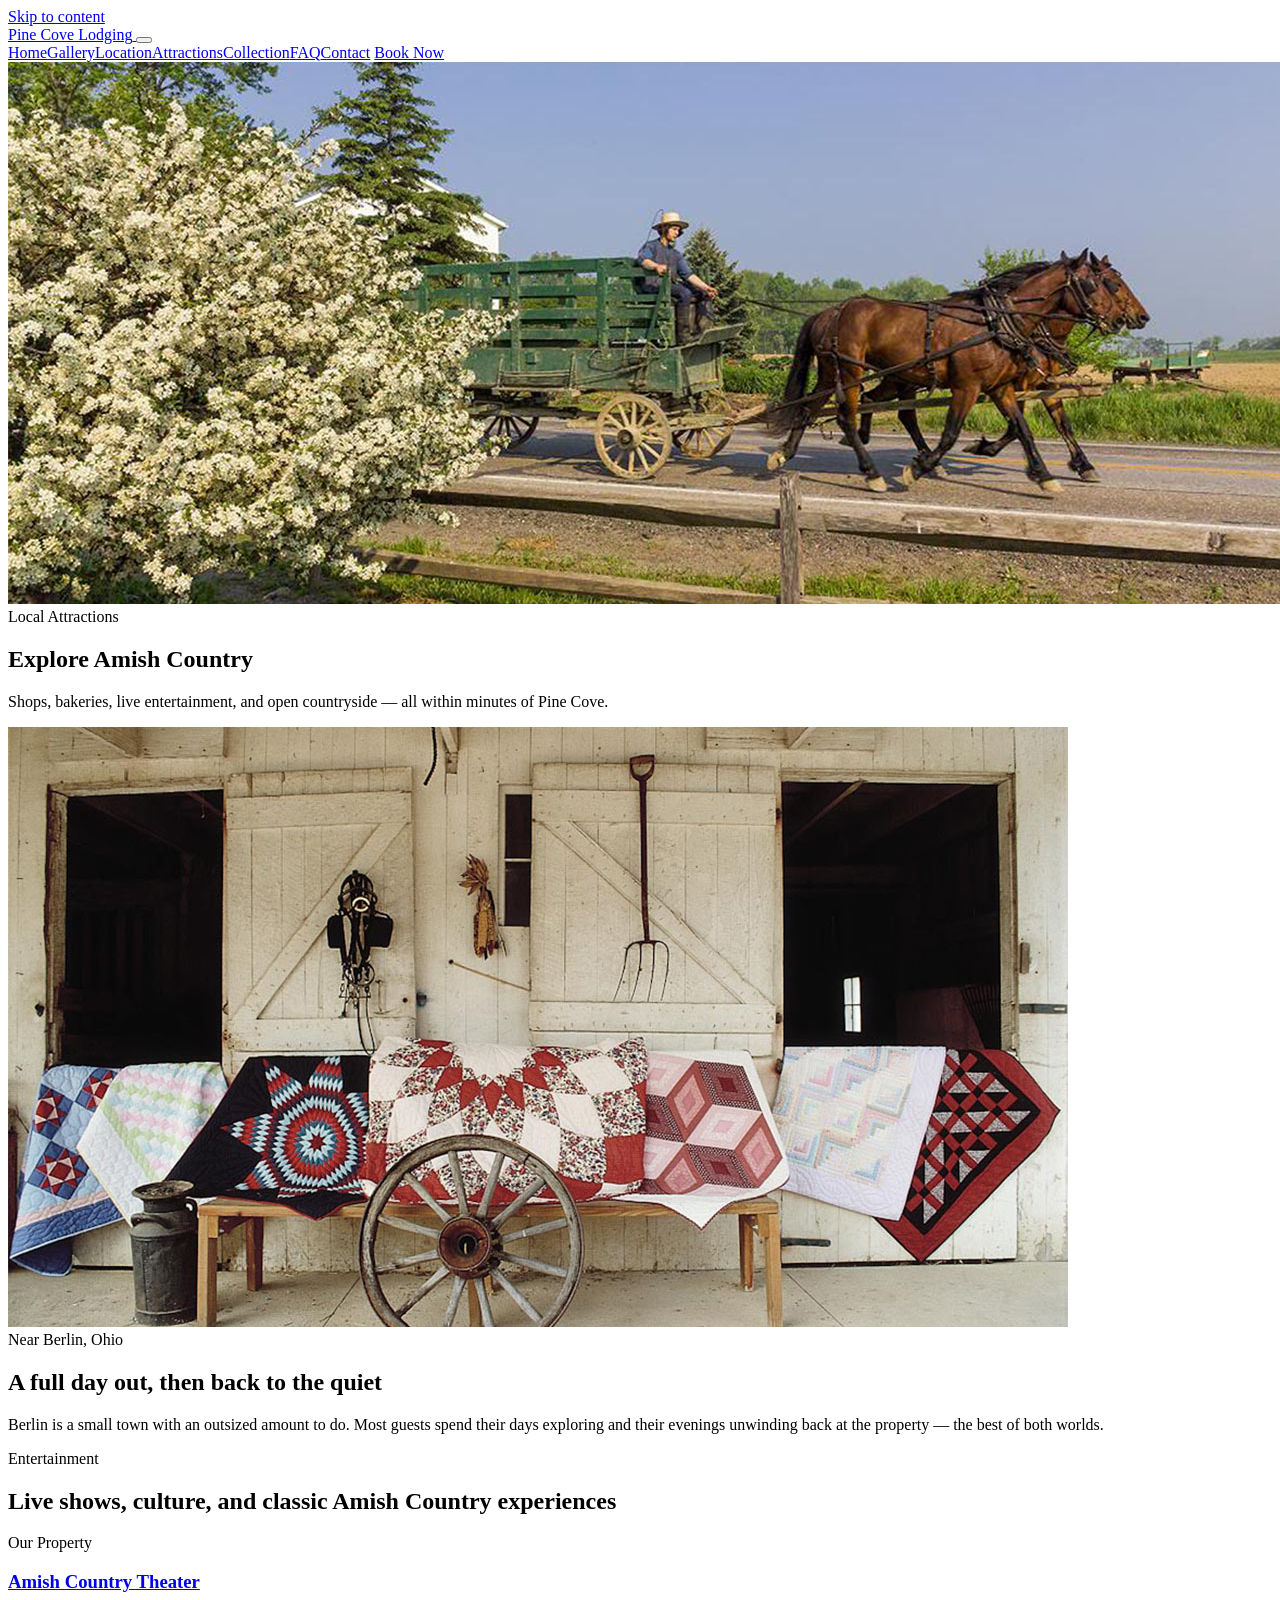
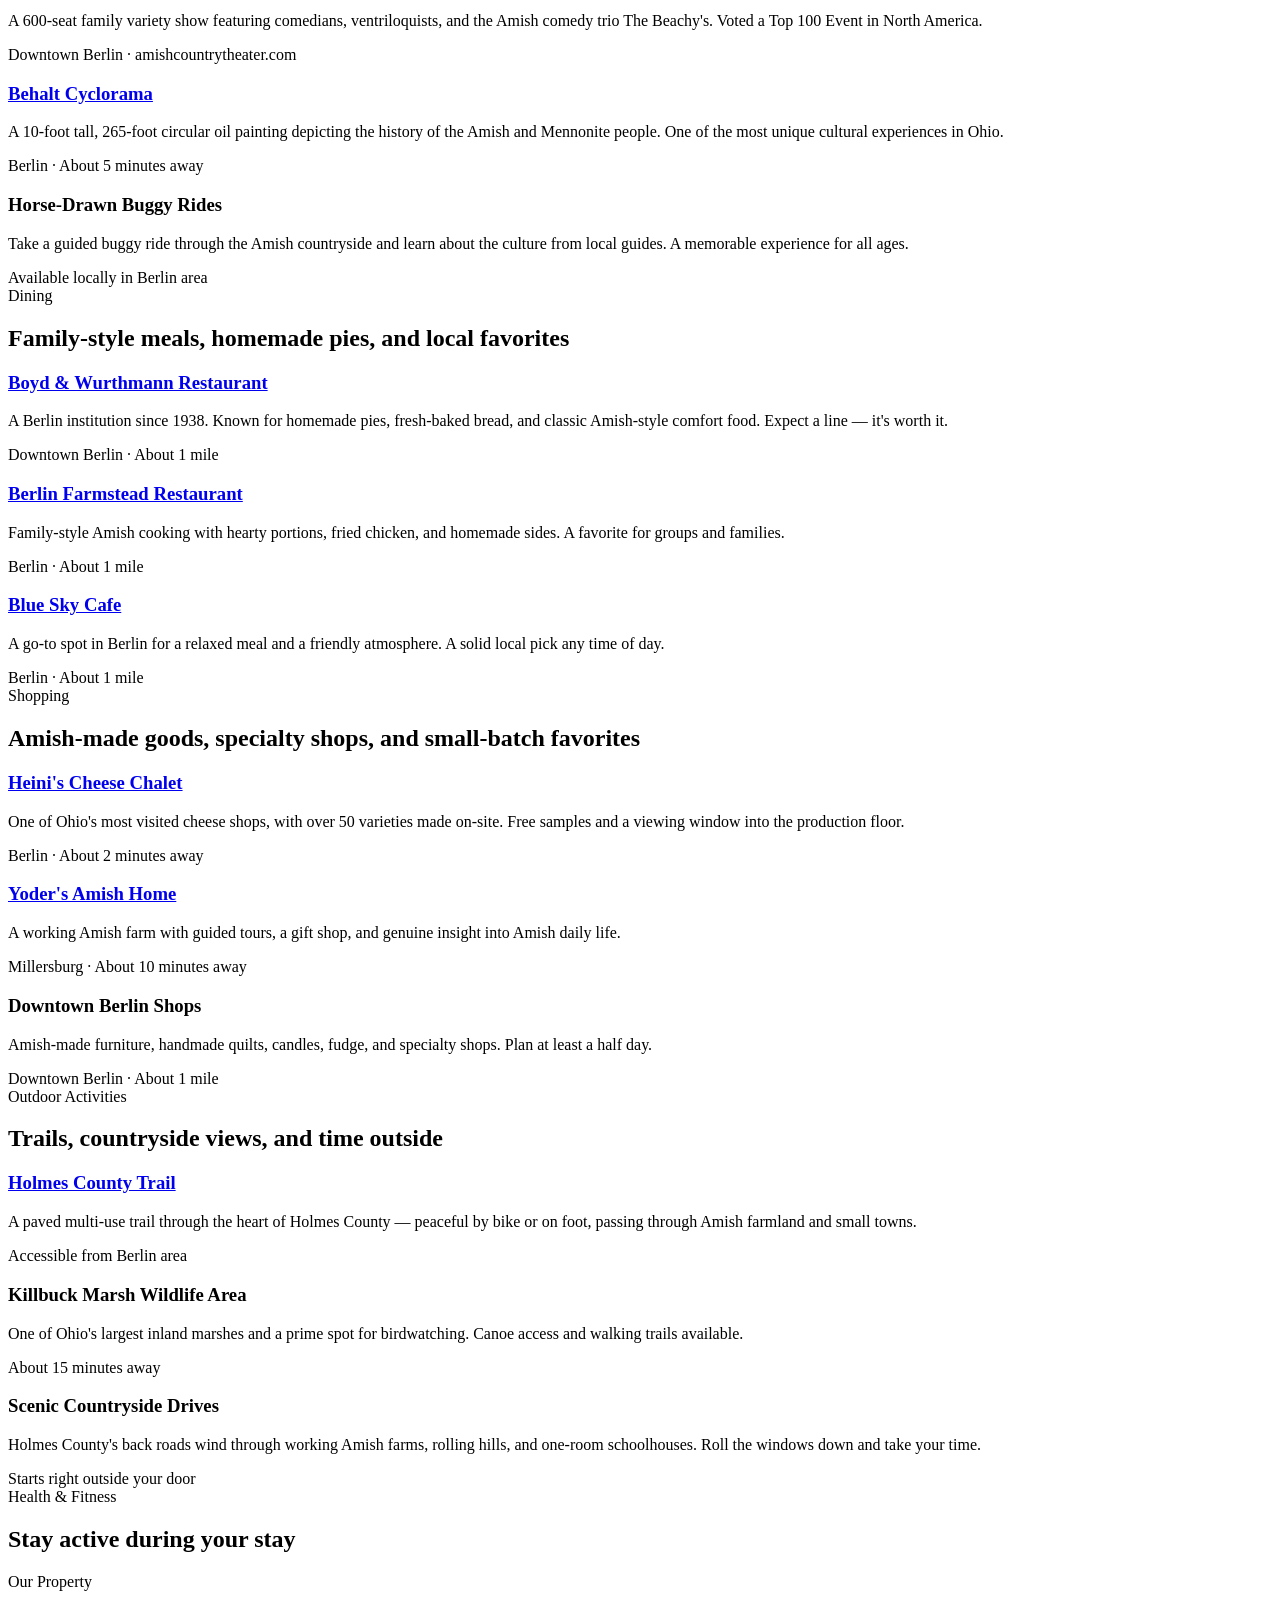
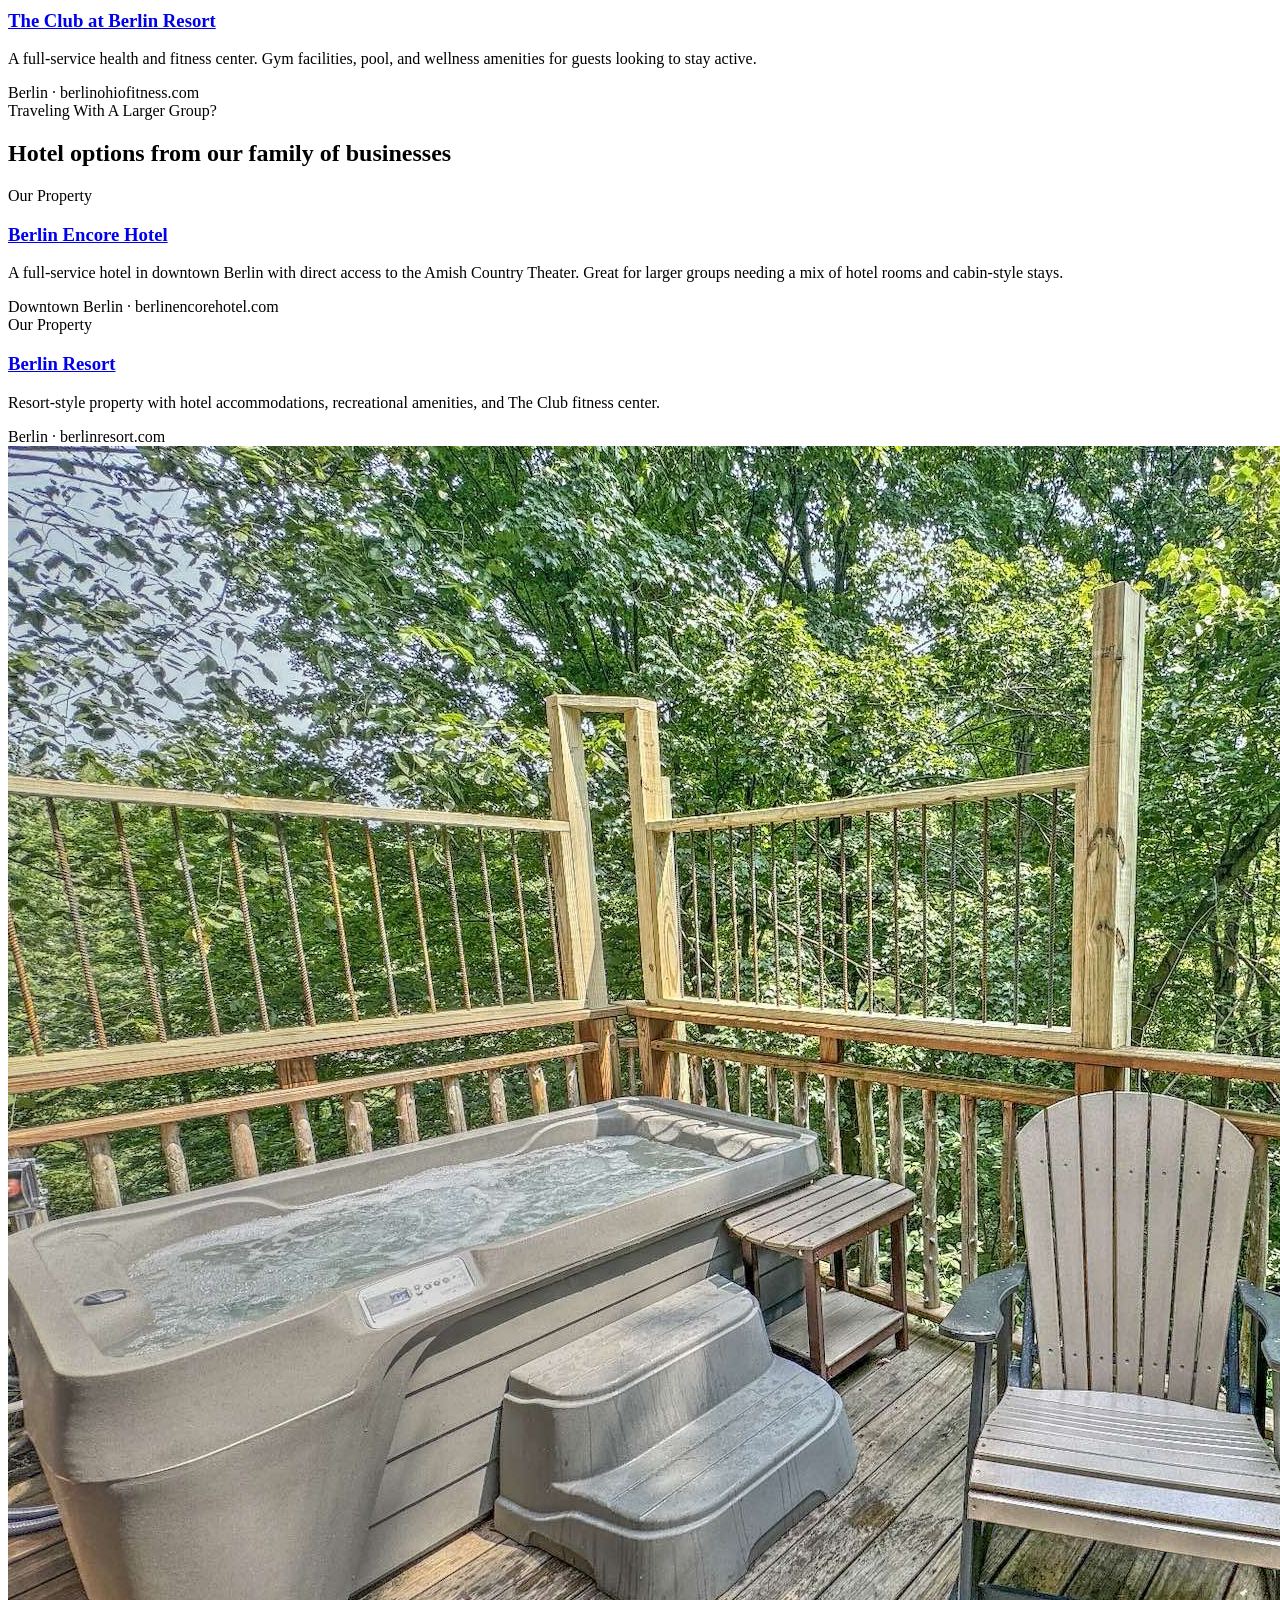
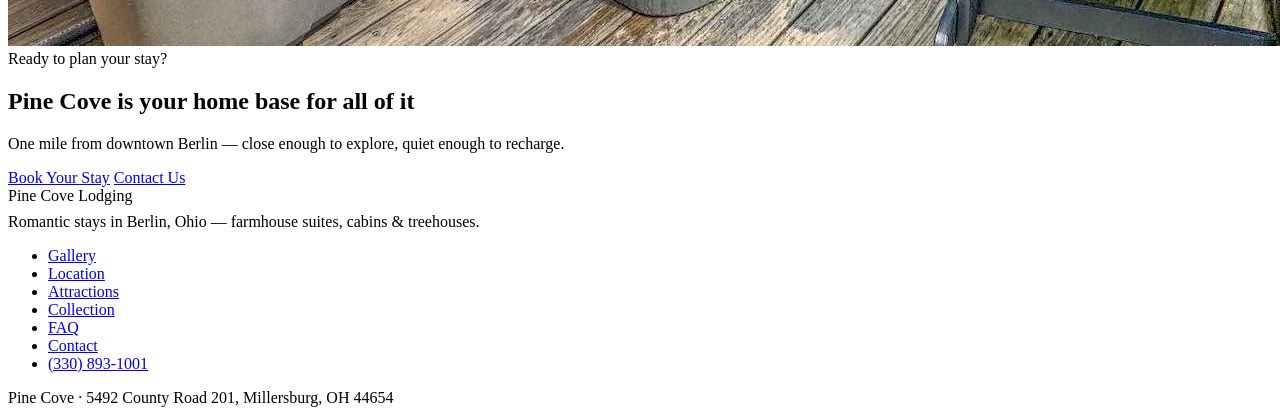
==== attractions.html @ 8083e6c1 "Self-host images, add JSON-LD schema, robots and sitemap Co-Authored-By: Claude Fable 5 <noreply@ant" ====
<!DOCTYPE html>
<html lang="en">
<head>
  <meta charset="UTF-8">
  <meta name="viewport" content="width=device-width, initial-scale=1.0">
  <title>Local Attractions Near Berlin, Ohio | Pine Cove</title>
  <meta name="description" content="Explore the best of Amish Country from Pine Cove. Shops, restaurants, entertainment, and outdoor activities all within minutes of your stay in Berlin, Ohio.">
  <link rel="icon" type="image/svg+xml" href="assets/favicon.svg">
  <link rel="canonical" href="https://www.pinecovelodging.com/attractions.html">
  <meta property="og:type" content="website">
  <meta property="og:url" content="https://www.pinecovelodging.com/attractions.html">
  <meta property="og:title" content="Local Attractions Near Berlin, Ohio | Pine Cove">
  <meta property="og:description" content="Explore the best of Amish Country from Pine Cove — dining, shopping, entertainment, and outdoor activities all within minutes.">
  <meta property="og:image" content="https://www.pinecovelodging.com/assets/images/Pine-Cove-Treehouse-Hot-Tub-1920x1200.jpeg">
  <meta name="twitter:card" content="summary_large_image">
  <meta name="twitter:title" content="Local Attractions Near Berlin, Ohio | Pine Cove">
  <meta name="twitter:description" content="Explore the best of Amish Country from Pine Cove — dining, shopping, entertainment, and outdoor activities all within minutes.">
  <meta name="twitter:image" content="https://www.pinecovelodging.com/assets/images/Pine-Cove-Treehouse-Hot-Tub-1920x1200.jpeg">
  <meta property="og:image:alt" content="Horse-drawn buggy on an Amish Country road near Pine Cove">
  <link rel="preconnect" href="https://book.amishcountrylodging.com">
  <link rel="stylesheet" href="assets/site.css">
  <script type="application/ld+json">
  {
    "@context": "https://schema.org",
    "@type": "WebPage",
    "name": "Local Attractions Near Berlin, Ohio",
    "url": "https://www.pinecovelodging.com/attractions.html",
    "breadcrumb": {
      "@type": "BreadcrumbList",
      "itemListElement": [
        { "@type": "ListItem", "position": 1, "name": "Home", "item": "https://www.pinecovelodging.com/" },
        { "@type": "ListItem", "position": 2, "name": "Local Attractions", "item": "https://www.pinecovelodging.com/attractions.html" }
      ]
    }
  }
  </script>
</head>
<body class="page-shell" data-page="attractions.html">
  <div data-header></div>

  <main id="main">
    <section class="page-hero">
      <div class="page-hero-bg">
        <img src="assets/images/horse-and-green-buggy.jpg" alt="Horse-drawn buggy on an Amish Country road" fetchpriority="high">
      </div>
      <div class="page-hero-content">
        <span class="eyebrow">Local Attractions</span>
        <h1>Explore Amish Country</h1>
        <p class="lead">Shops, bakeries, live entertainment, and open countryside — all within minutes of Pine Cove.</p>
      </div>
    </section>

    <!-- INTRO SPLIT -->
    <section class="split-section reverse">
      <div class="split-img">
        <img src="assets/images/amish-quilts-at-barn.jpg" alt="Amish quilts displayed at a barn">
      </div>
      <div class="split-text">
        <span class="eyebrow">Near Berlin, Ohio</span>
        <h2>A full day out, then back to the quiet</h2>
        <p>Berlin is a small town with an outsized amount to do. Most guests spend their days exploring and their evenings unwinding back at the property — the best of both worlds.</p>
      </div>
    </section>

    <section class="section">
      <div class="section-inner">

        <div class="attraction-category reveal">
          <div class="attraction-category__header">
            <span class="attraction-category__eyebrow">Entertainment</span>
            <h2 class="attraction-category__title">Live shows, culture, and classic Amish Country experiences</h2>
          </div>
          <div class="attraction-grid">
            <article class="attraction-card is-ours">
              <div class="attraction-card__badge">Our Property</div>
              <h3><a href="https://amishcountrytheater.com" target="_blank" rel="noopener">Amish Country Theater</a></h3>
              <p>A 600-seat family variety show featuring comedians, ventriloquists, and the Amish comedy trio The Beachy's. Voted a Top 100 Event in North America.</p>
              <div class="attraction-card__distance">Downtown Berlin &middot; amishcountrytheater.com</div>
            </article>
            <article class="attraction-card">
              <h3><a href="https://behalt.com" target="_blank" rel="noopener">Behalt Cyclorama</a></h3>
              <p>A 10-foot tall, 265-foot circular oil painting depicting the history of the Amish and Mennonite people. One of the most unique cultural experiences in Ohio.</p>
              <div class="attraction-card__distance">Berlin &middot; About 5 minutes away</div>
            </article>
            <article class="attraction-card">
              <h3>Horse-Drawn Buggy Rides</h3>
              <p>Take a guided buggy ride through the Amish countryside and learn about the culture from local guides. A memorable experience for all ages.</p>
              <div class="attraction-card__distance">Available locally in Berlin area</div>
            </article>
          </div>
        </div>

        <div class="attraction-category reveal">
          <div class="attraction-category__header">
            <span class="attraction-category__eyebrow">Dining</span>
            <h2 class="attraction-category__title">Family-style meals, homemade pies, and local favorites</h2>
          </div>
          <div class="attraction-grid">
            <article class="attraction-card">
              <h3><a href="https://boydandwurthmann.com" target="_blank" rel="noopener">Boyd &amp; Wurthmann Restaurant</a></h3>
              <p>A Berlin institution since 1938. Known for homemade pies, fresh-baked bread, and classic Amish-style comfort food. Expect a line — it's worth it.</p>
              <div class="attraction-card__distance">Downtown Berlin &middot; About 1 mile</div>
            </article>
            <article class="attraction-card">
              <h3><a href="https://dhgroup.com/restaurants/berlin-farmstead-berlin-oh/" target="_blank" rel="noopener">Berlin Farmstead Restaurant</a></h3>
              <p>Family-style Amish cooking with hearty portions, fried chicken, and homemade sides. A favorite for groups and families.</p>
              <div class="attraction-card__distance">Berlin &middot; About 1 mile</div>
            </article>
            <article class="attraction-card">
              <h3><a href="https://order.toasttab.com/online/blue-sky-cafe" target="_blank" rel="noopener">Blue Sky Cafe</a></h3>
              <p>A go-to spot in Berlin for a relaxed meal and a friendly atmosphere. A solid local pick any time of day.</p>
              <div class="attraction-card__distance">Berlin &middot; About 1 mile</div>
            </article>
          </div>
        </div>

        <div class="attraction-category reveal">
          <div class="attraction-category__header">
            <span class="attraction-category__eyebrow">Shopping</span>
            <h2 class="attraction-category__title">Amish-made goods, specialty shops, and small-batch favorites</h2>
          </div>
          <div class="attraction-grid">
            <article class="attraction-card">
              <h3><a href="https://www.heinis.com" target="_blank" rel="noopener">Heini's Cheese Chalet</a></h3>
              <p>One of Ohio's most visited cheese shops, with over 50 varieties made on-site. Free samples and a viewing window into the production floor.</p>
              <div class="attraction-card__distance">Berlin &middot; About 2 minutes away</div>
            </article>
            <article class="attraction-card">
              <h3><a href="https://yodersamishhome.com" target="_blank" rel="noopener">Yoder's Amish Home</a></h3>
              <p>A working Amish farm with guided tours, a gift shop, and genuine insight into Amish daily life.</p>
              <div class="attraction-card__distance">Millersburg &middot; About 10 minutes away</div>
            </article>
            <article class="attraction-card">
              <h3>Downtown Berlin Shops</h3>
              <p>Amish-made furniture, handmade quilts, candles, fudge, and specialty shops. Plan at least a half day.</p>
              <div class="attraction-card__distance">Downtown Berlin &middot; About 1 mile</div>
            </article>
          </div>
        </div>

        <div class="attraction-category reveal">
          <div class="attraction-category__header">
            <span class="attraction-category__eyebrow">Outdoor Activities</span>
            <h2 class="attraction-category__title">Trails, countryside views, and time outside</h2>
          </div>
          <div class="attraction-grid">
            <article class="attraction-card">
              <h3><a href="https://www.visitamishcountry.com/adventures/recreation-nature/holmes-county-rails-trails-coalition" target="_blank" rel="noopener">Holmes County Trail</a></h3>
              <p>A paved multi-use trail through the heart of Holmes County — peaceful by bike or on foot, passing through Amish farmland and small towns.</p>
              <div class="attraction-card__distance">Accessible from Berlin area</div>
            </article>
            <article class="attraction-card">
              <h3>Killbuck Marsh Wildlife Area</h3>
              <p>One of Ohio's largest inland marshes and a prime spot for birdwatching. Canoe access and walking trails available.</p>
              <div class="attraction-card__distance">About 15 minutes away</div>
            </article>
            <article class="attraction-card">
              <h3>Scenic Countryside Drives</h3>
              <p>Holmes County's back roads wind through working Amish farms, rolling hills, and one-room schoolhouses. Roll the windows down and take your time.</p>
              <div class="attraction-card__distance">Starts right outside your door</div>
            </article>
          </div>
        </div>

        <div class="attraction-category reveal">
          <div class="attraction-category__header">
            <span class="attraction-category__eyebrow">Health &amp; Fitness</span>
            <h2 class="attraction-category__title">Stay active during your stay</h2>
          </div>
          <div class="attraction-grid">
            <article class="attraction-card is-ours">
              <div class="attraction-card__badge">Our Property</div>
              <h3><a href="https://www.berlinohiofitness.com" target="_blank" rel="noopener">The Club at Berlin Resort</a></h3>
              <p>A full-service health and fitness center. Gym facilities, pool, and wellness amenities for guests looking to stay active.</p>
              <div class="attraction-card__distance">Berlin &middot; berlinohiofitness.com</div>
            </article>
          </div>
        </div>

        <div class="attraction-category reveal">
          <div class="attraction-category__header">
            <span class="attraction-category__eyebrow">Traveling With A Larger Group?</span>
            <h2 class="attraction-category__title">Hotel options from our family of businesses</h2>
          </div>
          <div class="attraction-grid">
            <article class="attraction-card is-ours">
              <div class="attraction-card__badge">Our Property</div>
              <h3><a href="https://berlinencorehotel.com" target="_blank" rel="noopener">Berlin Encore Hotel</a></h3>
              <p>A full-service hotel in downtown Berlin with direct access to the Amish Country Theater. Great for larger groups needing a mix of hotel rooms and cabin-style stays.</p>
              <div class="attraction-card__distance">Downtown Berlin &middot; berlinencorehotel.com</div>
            </article>
            <article class="attraction-card is-ours">
              <div class="attraction-card__badge">Our Property</div>
              <h3><a href="https://berlinresort.com" target="_blank" rel="noopener">Berlin Resort</a></h3>
              <p>Resort-style property with hotel accommodations, recreational amenities, and The Club fitness center.</p>
              <div class="attraction-card__distance">Berlin &middot; berlinresort.com</div>
            </article>
          </div>
        </div>

      </div>
    </section>

    <section class="cta-band">
      <div class="cta-band-bg">
        <img src="assets/images/Pine-Cove-Treehouse-Hot-Tub-1920x1200.jpeg" alt="Pine Cove treehouse hot tub deck at dusk">
      </div>
      <div class="cta-band-content">
        <span class="eyebrow">Ready to plan your stay?</span>
        <h2>Pine Cove is your home base for all of it</h2>
        <p>One mile from downtown Berlin — close enough to explore, quiet enough to recharge.</p>
        <div class="cta-buttons">
          <a class="button" href="https://book.amishcountrylodging.com/all-listings?category=20977" target="_blank" rel="noreferrer">Book Your Stay</a>
          <a class="button-secondary" href="contact.html">Contact Us</a>
        </div>
      </div>
    </section>
  </main>

  <div data-footer></div>

  <script src="assets/data.js"></script>
  <script src="assets/site.js"></script>
</body>
</html>
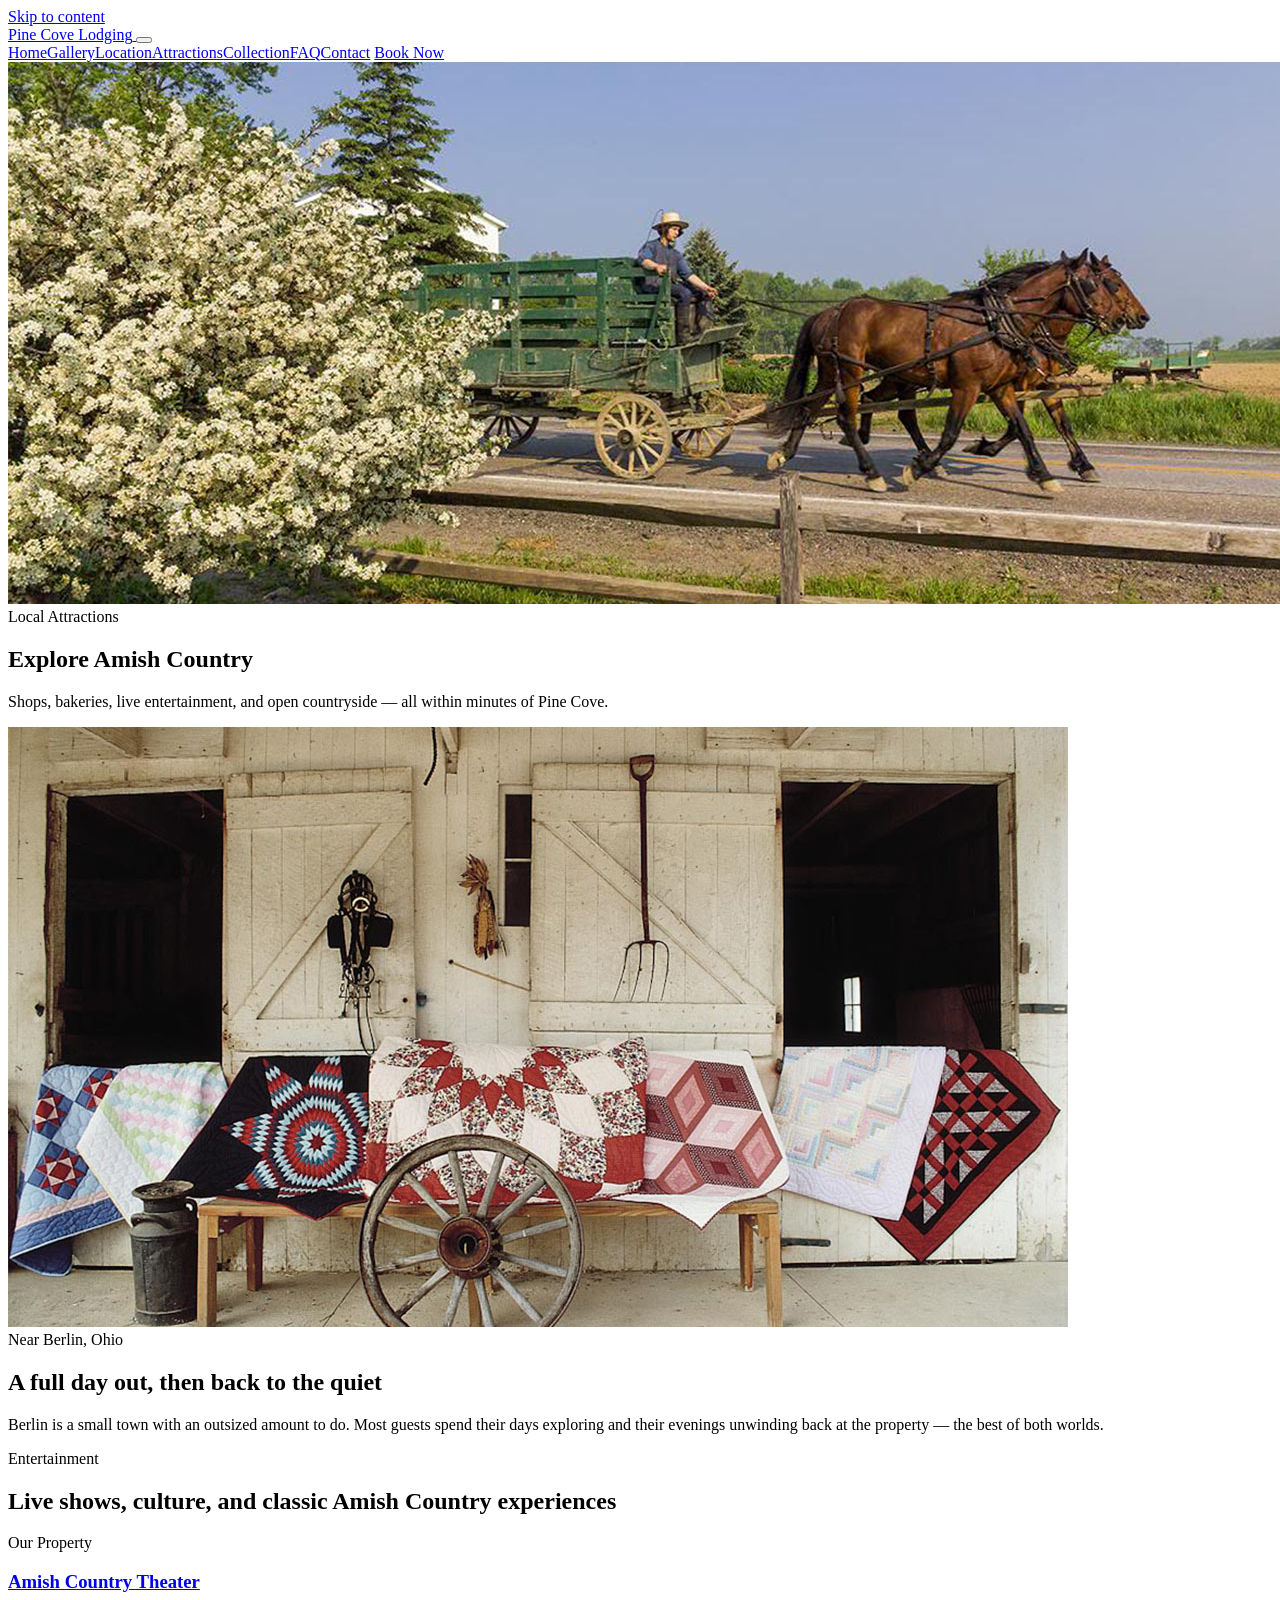
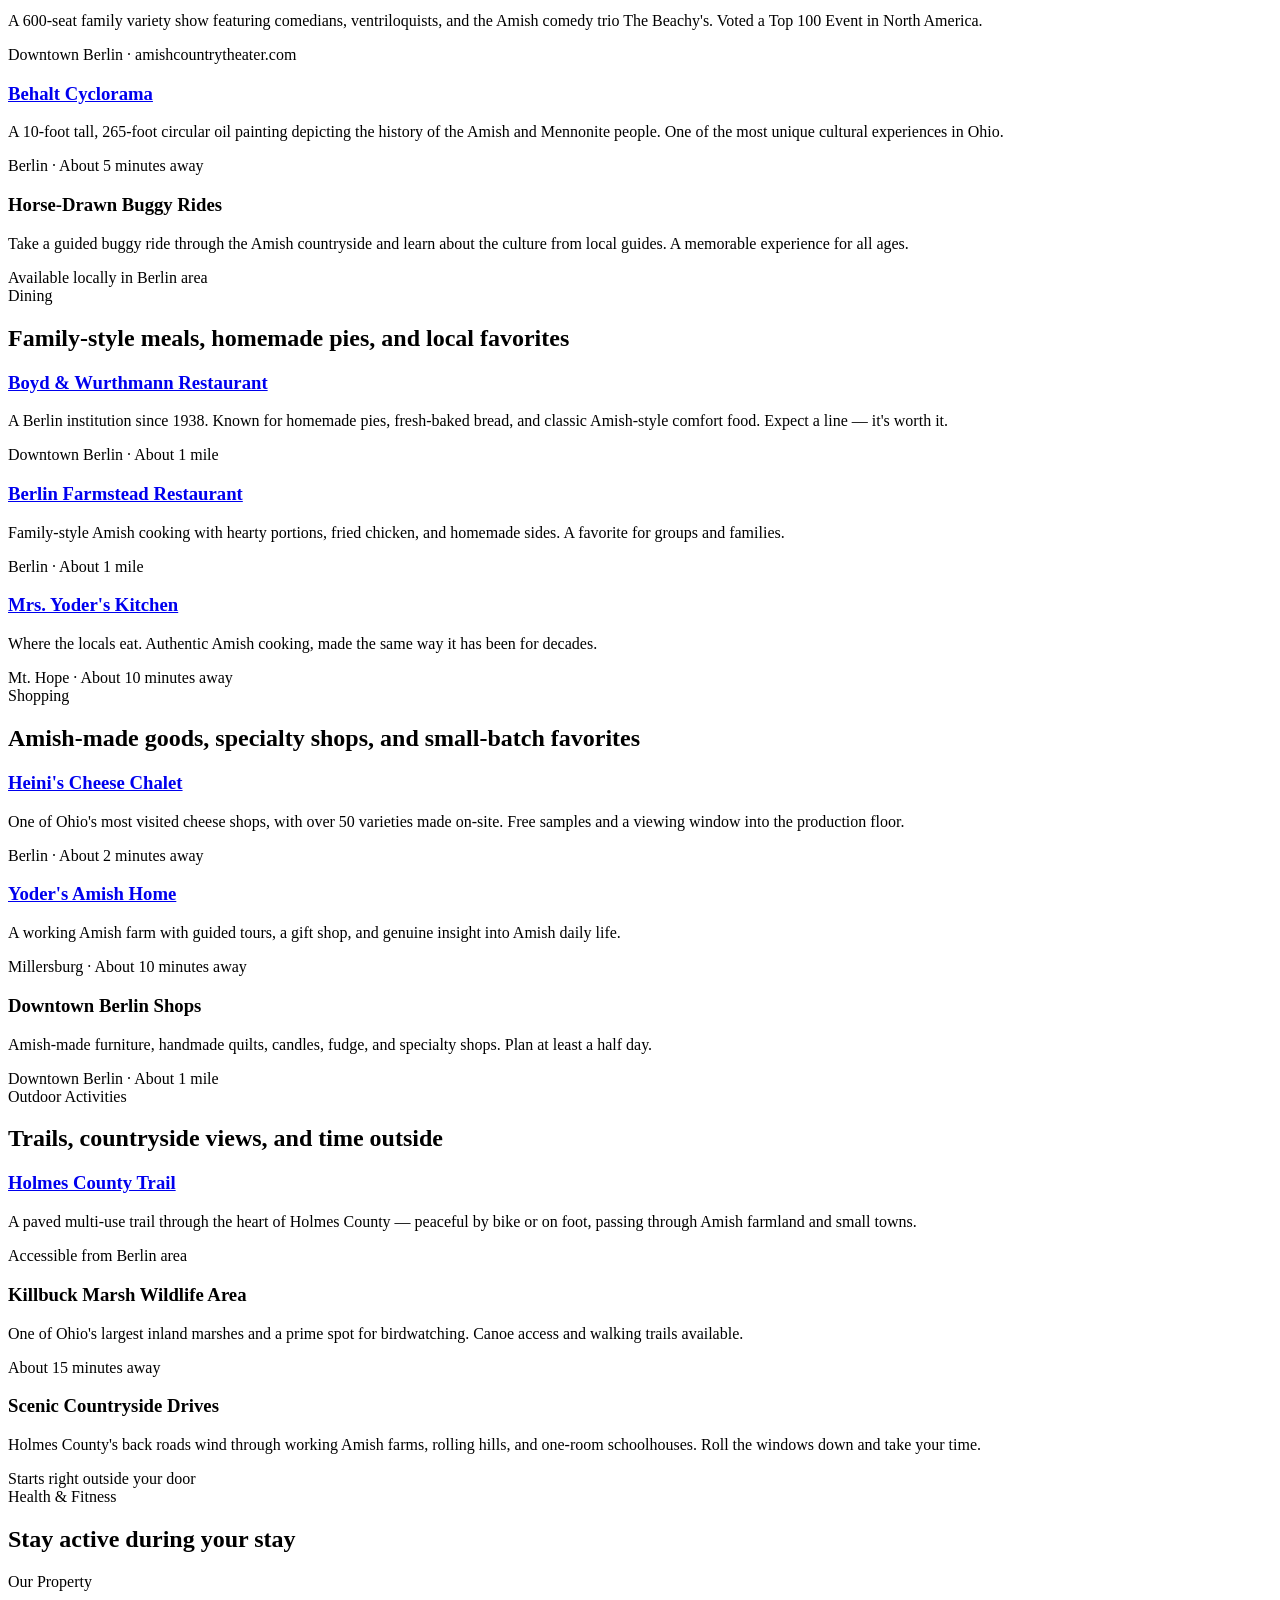
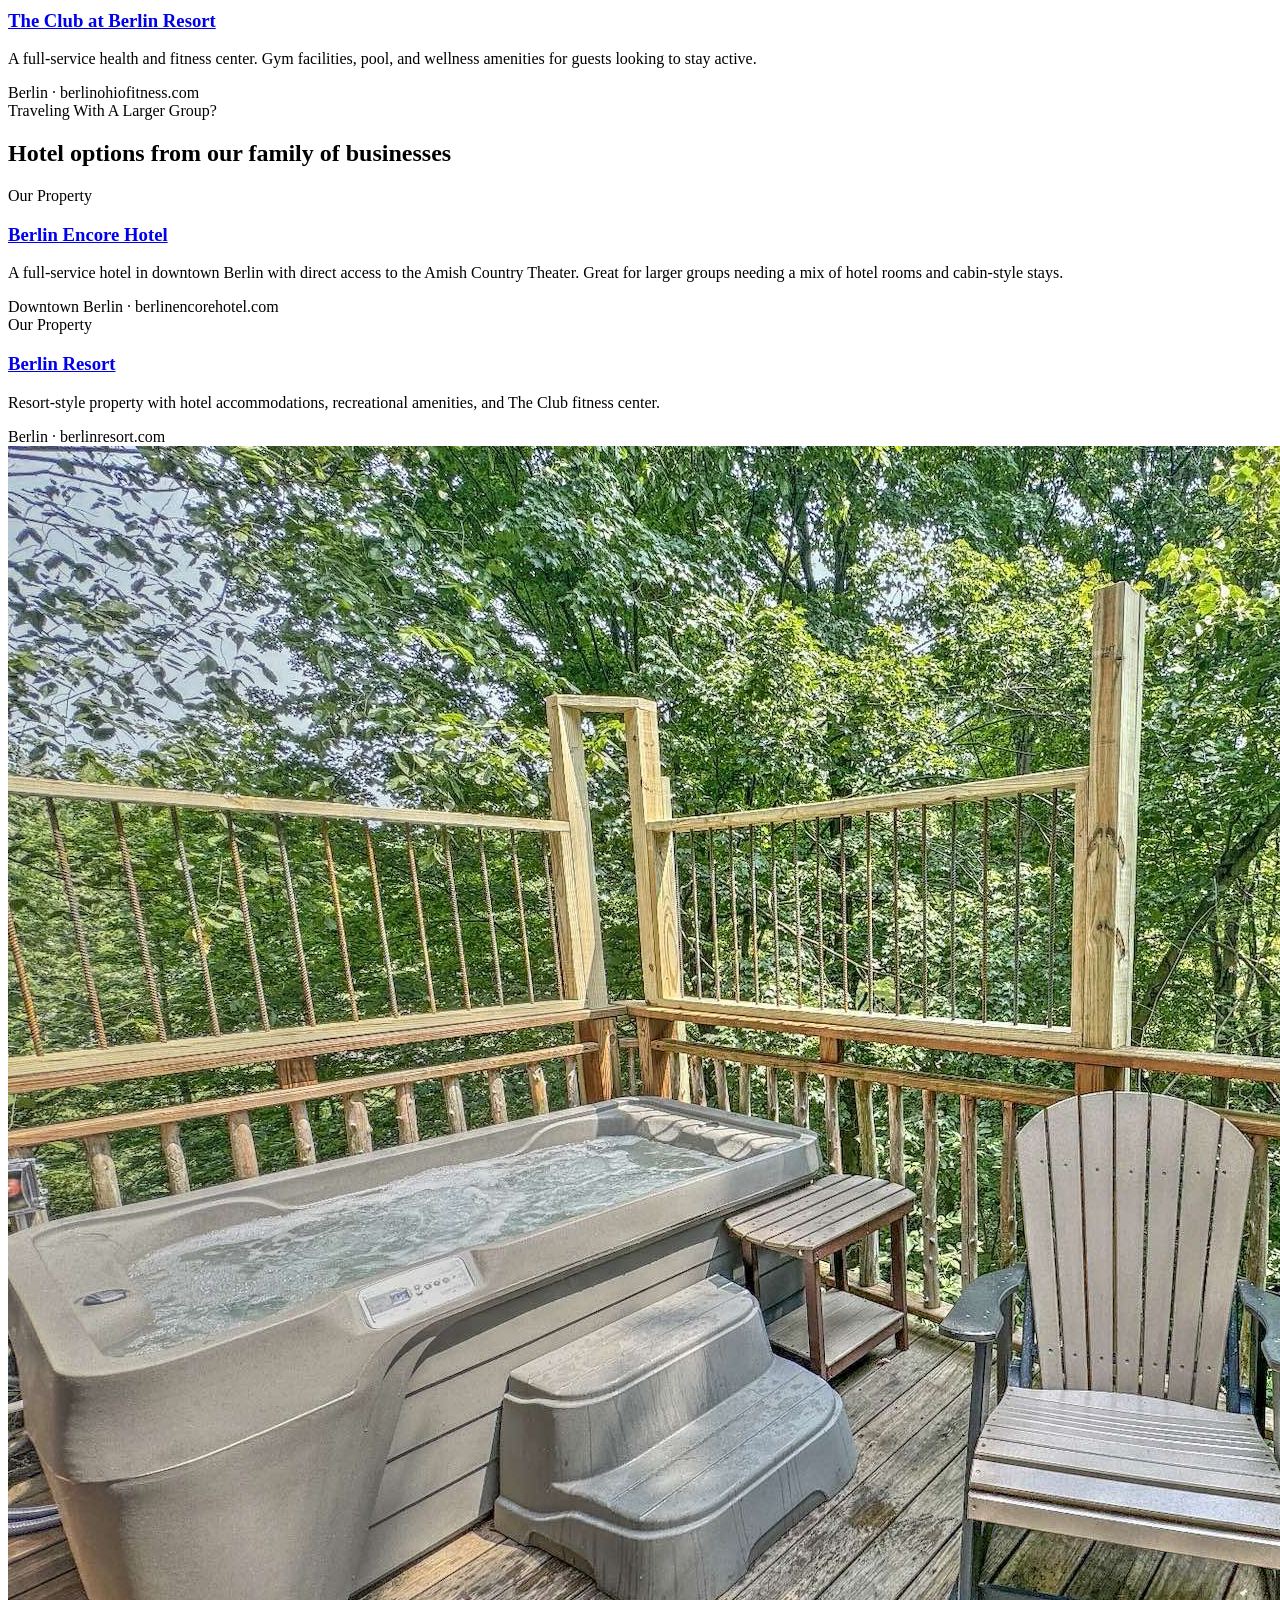
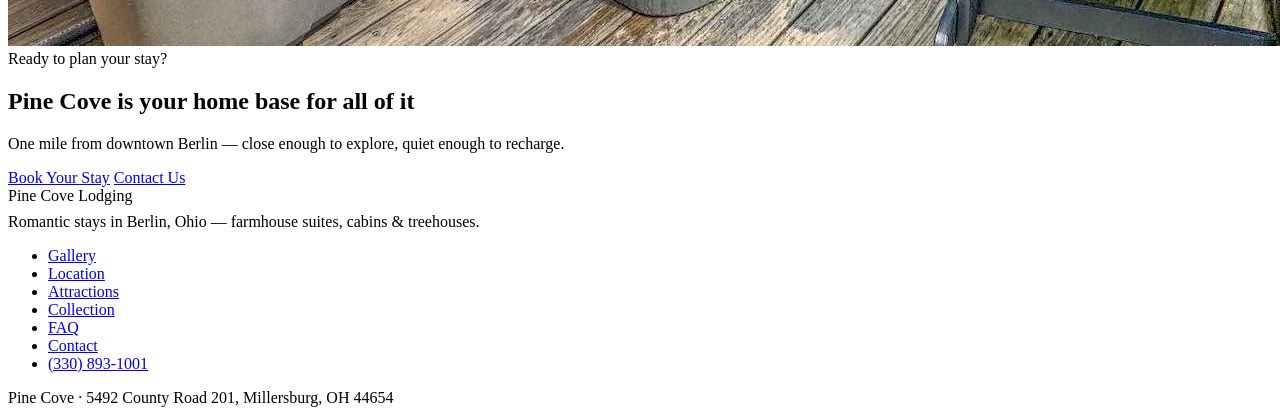
==== commit 15498efc: "Attractions: replace Blue Sky Cafe with Mrs. Yoder's Kitchen Blue Sky Cafe is now closed on Sundays;" ====
--- a/attractions.html
+++ b/attractions.html
@@ -17,7 +17,7 @@
   <meta name="twitter:description" content="Explore the best of Amish Country from Pine Cove — dining, shopping, entertainment, and outdoor activities all within minutes.">
   <meta name="twitter:image" content="https://www.pinecovelodging.com/assets/images/Pine-Cove-Treehouse-Hot-Tub-1920x1200.jpeg">
   <meta property="og:image:alt" content="Horse-drawn buggy on an Amish Country road near Pine Cove">
-  <link rel="preconnect" href="https://book.amishcountrylodging.com">
+  <link rel="preconnect" href="https://reserve.amishcountrylodging.com">
   <link rel="stylesheet" href="assets/site.css">
   <script type="application/ld+json">
   {
@@ -107,9 +107,9 @@
               <div class="attraction-card__distance">Berlin &middot; About 1 mile</div>
             </article>
             <article class="attraction-card">
-              <h3><a href="https://order.toasttab.com/online/blue-sky-cafe" target="_blank" rel="noopener">Blue Sky Cafe</a></h3>
-              <p>A go-to spot in Berlin for a relaxed meal and a friendly atmosphere. A solid local pick any time of day.</p>
-              <div class="attraction-card__distance">Berlin &middot; About 1 mile</div>
+              <h3><a href="https://mrsyoderskitchen.com" target="_blank" rel="noopener">Mrs. Yoder's Kitchen</a></h3>
+              <p>Where the locals eat. Authentic Amish cooking, made the same way it has been for decades.</p>
+              <div class="attraction-card__distance">Mt. Hope &middot; About 10 minutes away</div>
             </article>
           </div>
         </div>
@@ -210,7 +210,7 @@
         <h2>Pine Cove is your home base for all of it</h2>
         <p>One mile from downtown Berlin — close enough to explore, quiet enough to recharge.</p>
         <div class="cta-buttons">
-          <a class="button" href="https://book.amishcountrylodging.com/all-listings?category=20977" target="_blank" rel="noreferrer">Book Your Stay</a>
+          <a class="button" href="https://reserve.amishcountrylodging.com/all-listings?category=20977" target="_blank" rel="noreferrer">Book Your Stay</a>
           <a class="button-secondary" href="contact.html">Contact Us</a>
         </div>
       </div>
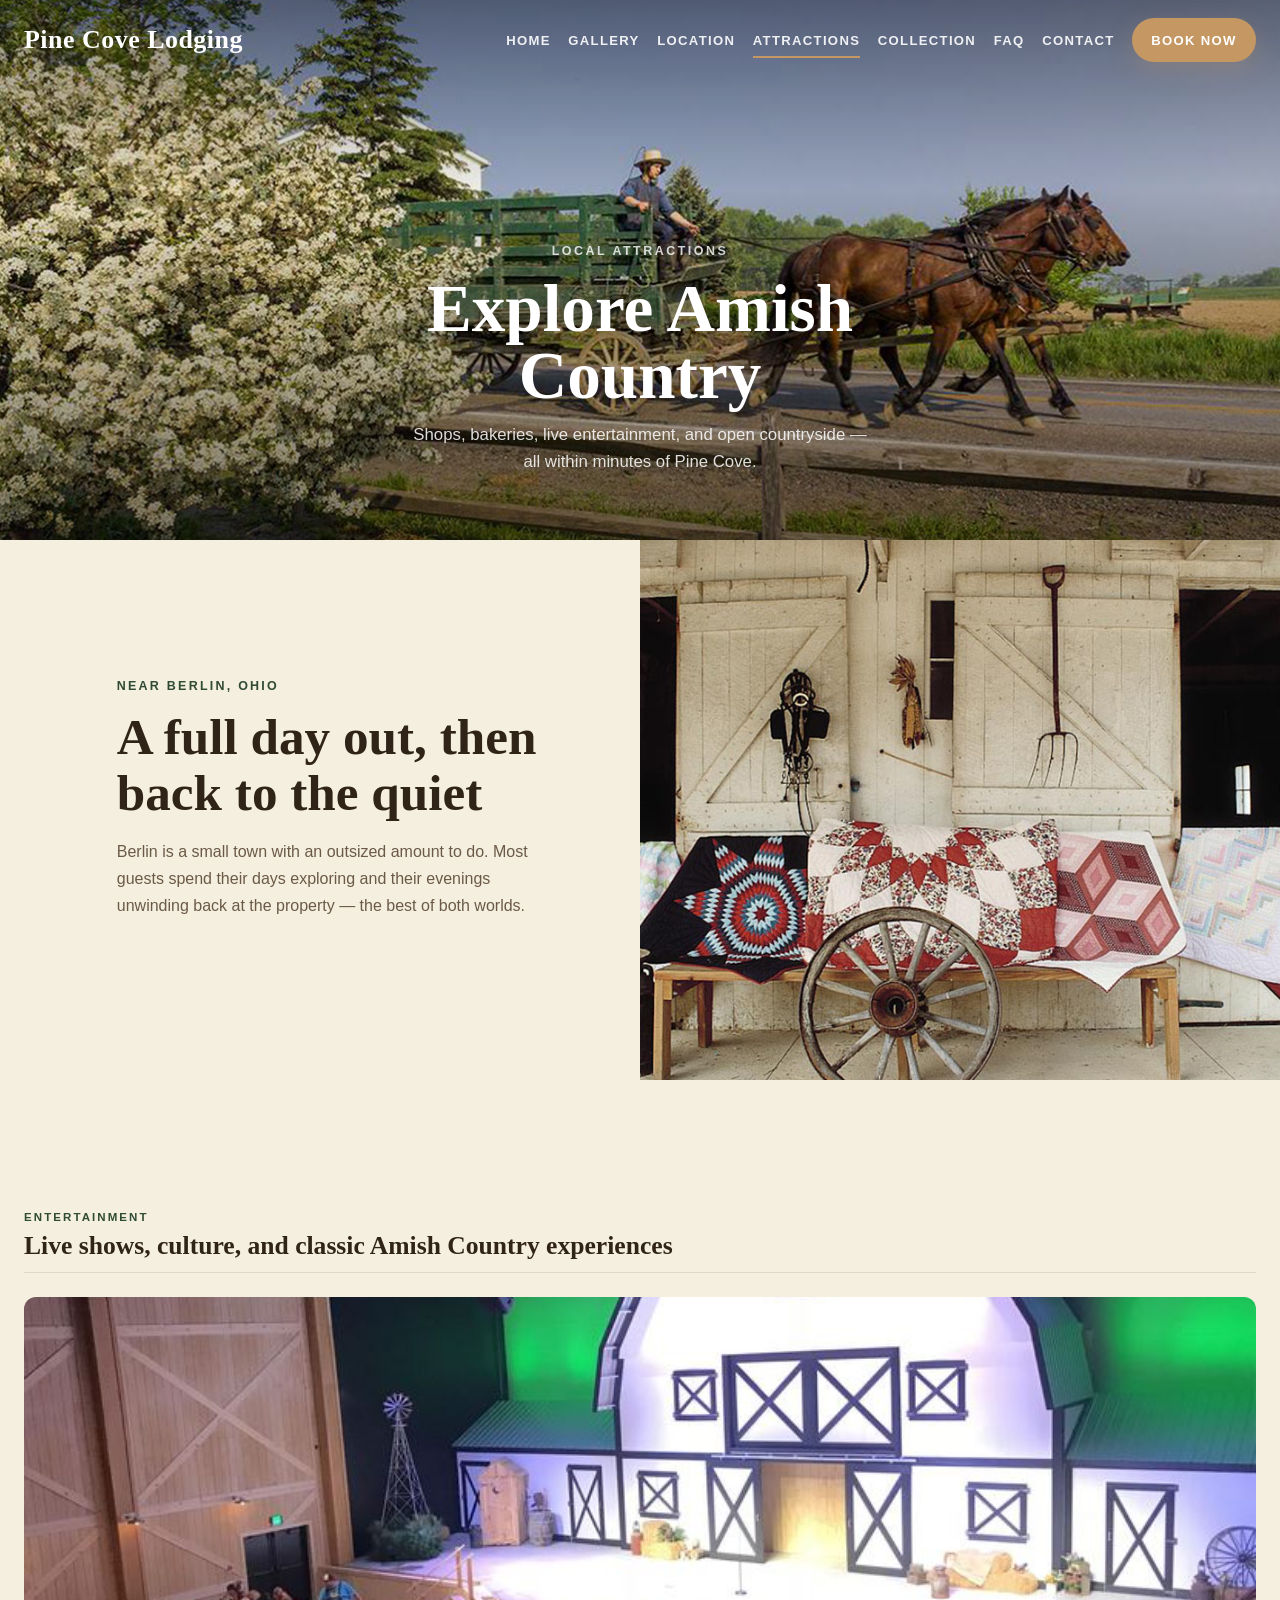
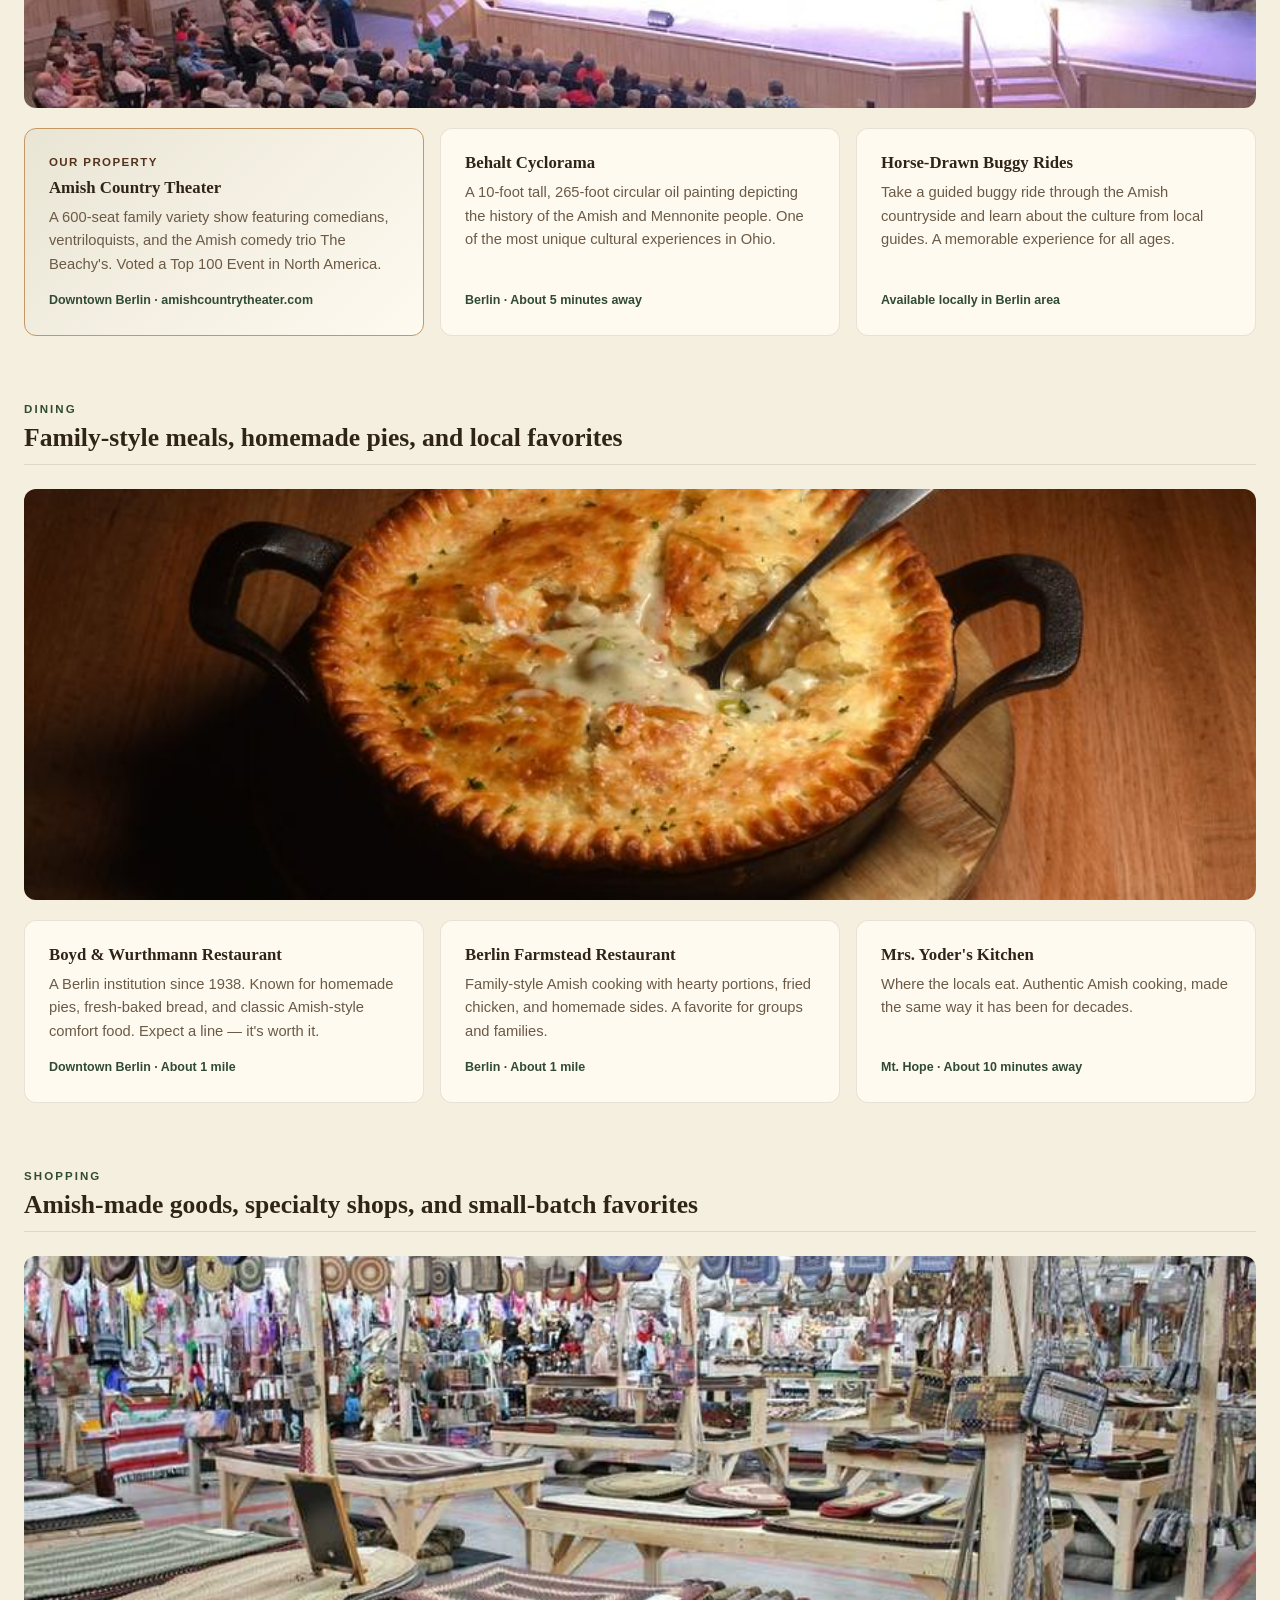
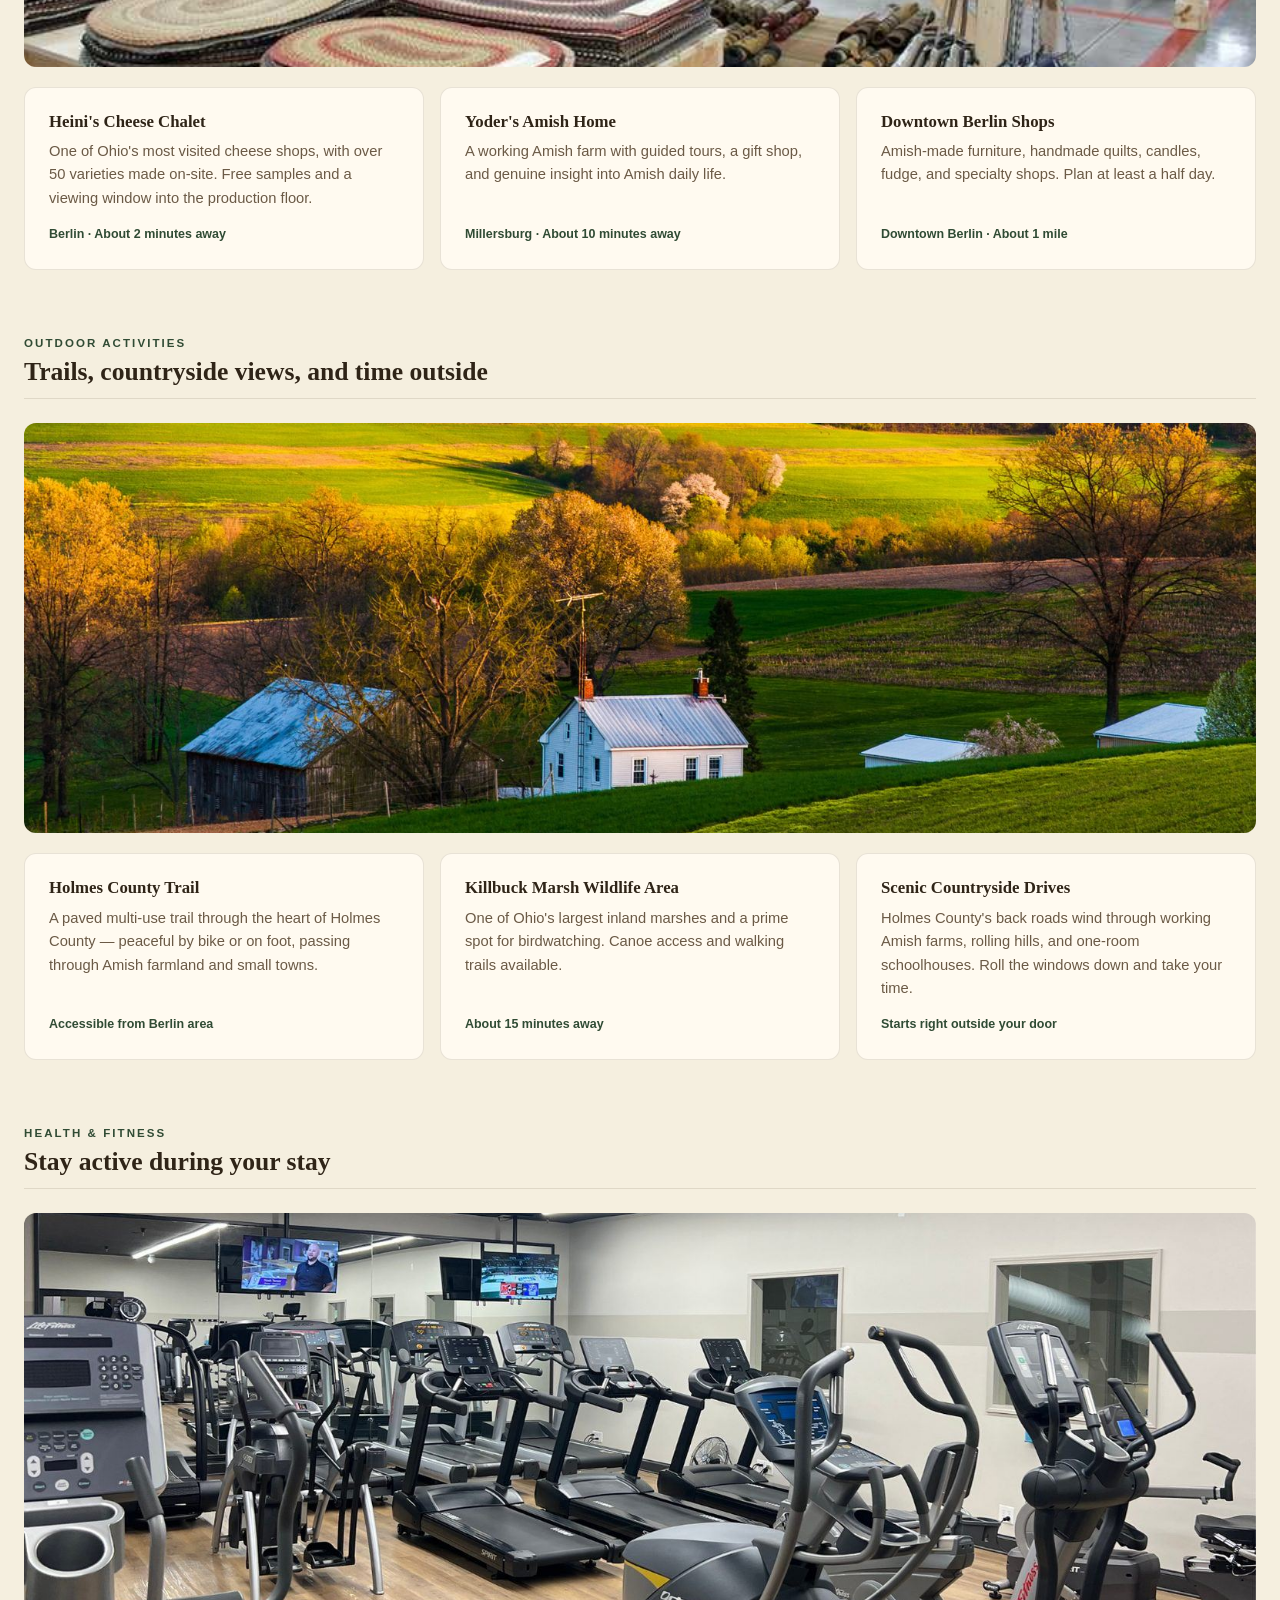
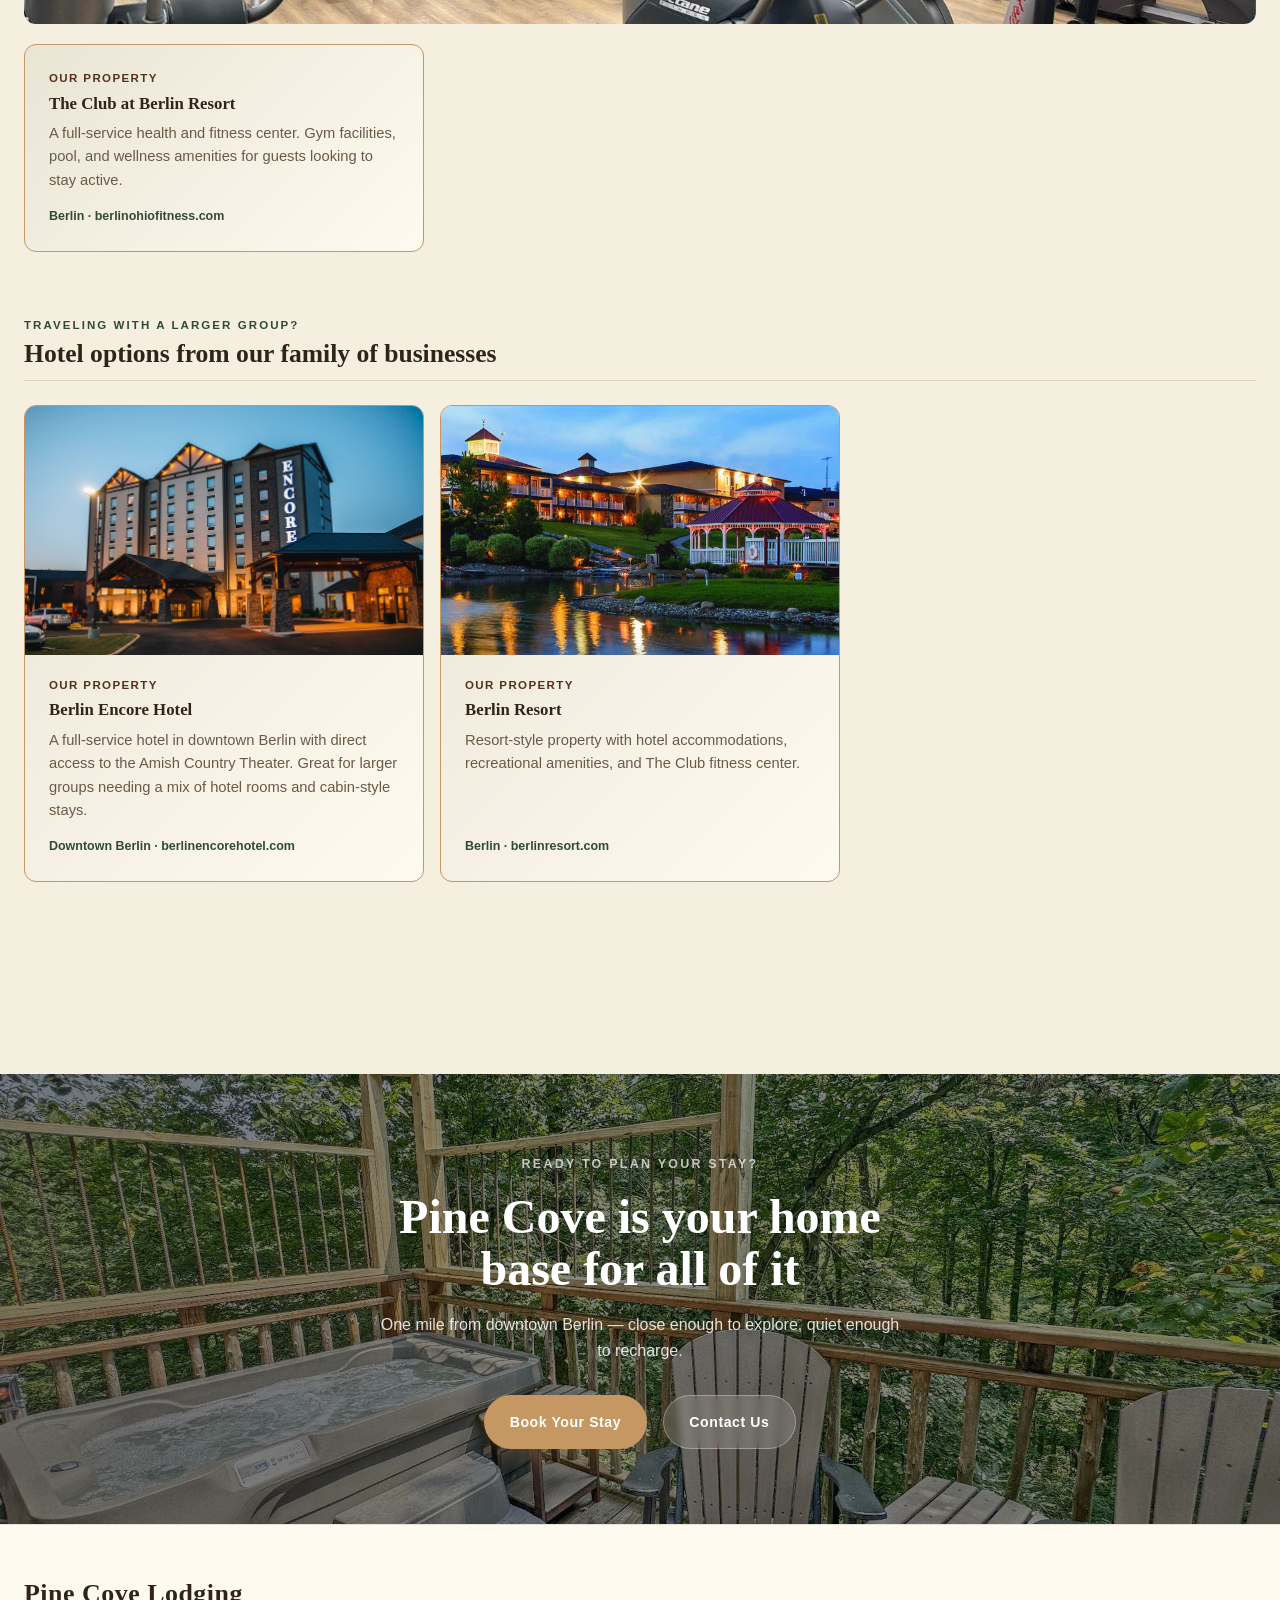
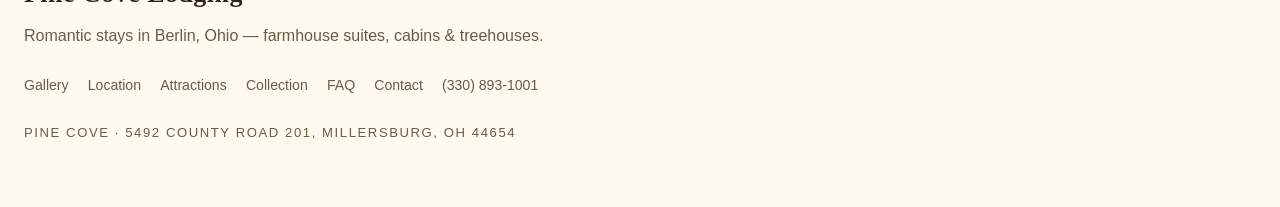
==== commit 73f8896a: "Attractions: add section photos and hotel card photos Five section banners (theater, homemade pie, A" ====
--- a/attractions.html
+++ b/attractions.html
@@ -70,6 +70,9 @@
             <span class="attraction-category__eyebrow">Entertainment</span>
             <h2 class="attraction-category__title">Live shows, culture, and classic Amish Country experiences</h2>
           </div>
+          <figure class="attraction-category__photo">
+            <img src="assets/images/attractions-theater-1600.jpg" srcset="assets/images/attractions-theater-800.jpg 800w, assets/images/attractions-theater-1600.jpg 1600w" sizes="(max-width: 1290px) calc(100vw - 3rem), 1200px" width="1600" height="1013" alt="The Amish Country Theater stage and a full audience before a show" loading="lazy" decoding="async" style="object-position: center 45%">
+          </figure>
           <div class="attraction-grid">
             <article class="attraction-card is-ours">
               <div class="attraction-card__badge">Our Property</div>
@@ -95,6 +98,9 @@
             <span class="attraction-category__eyebrow">Dining</span>
             <h2 class="attraction-category__title">Family-style meals, homemade pies, and local favorites</h2>
           </div>
+          <figure class="attraction-category__photo">
+            <img src="assets/images/attractions-pot-pie-1600.jpg" srcset="assets/images/attractions-pot-pie-800.jpg 800w, assets/images/attractions-pot-pie-1600.jpg 1600w" sizes="(max-width: 1290px) calc(100vw - 3rem), 1200px" width="1600" height="1066" alt="Homemade chicken pot pie in a cast-iron dish" loading="lazy" decoding="async">
+          </figure>
           <div class="attraction-grid">
             <article class="attraction-card">
               <h3><a href="https://boydandwurthmann.com" target="_blank" rel="noopener">Boyd &amp; Wurthmann Restaurant</a></h3>
@@ -119,6 +125,9 @@
             <span class="attraction-category__eyebrow">Shopping</span>
             <h2 class="attraction-category__title">Amish-made goods, specialty shops, and small-batch favorites</h2>
           </div>
+          <figure class="attraction-category__photo">
+            <img src="assets/images/attractions-amish-goods-900.jpg" srcset="assets/images/attractions-amish-goods-800.jpg 800w, assets/images/attractions-amish-goods-900.jpg 900w" sizes="(max-width: 1290px) calc(100vw - 3rem), 1200px" width="900" height="507" alt="Braided rugs and handwoven baskets at an Amish Country market" loading="lazy" decoding="async">
+          </figure>
           <div class="attraction-grid">
             <article class="attraction-card">
               <h3><a href="https://www.heinis.com" target="_blank" rel="noopener">Heini's Cheese Chalet</a></h3>
@@ -143,6 +152,9 @@
             <span class="attraction-category__eyebrow">Outdoor Activities</span>
             <h2 class="attraction-category__title">Trails, countryside views, and time outside</h2>
           </div>
+          <figure class="attraction-category__photo">
+            <img src="assets/images/attractions-countryside-1600.jpg" srcset="assets/images/attractions-countryside-800.jpg 800w, assets/images/attractions-countryside-1600.jpg 1600w" sizes="(max-width: 1290px) calc(100vw - 3rem), 1200px" width="1600" height="967" alt="Rolling Holmes County farmland with farmhouses and barns" loading="lazy" decoding="async" style="object-position: center 60%">
+          </figure>
           <div class="attraction-grid">
             <article class="attraction-card">
               <h3><a href="https://www.visitamishcountry.com/adventures/recreation-nature/holmes-county-rails-trails-coalition" target="_blank" rel="noopener">Holmes County Trail</a></h3>
@@ -167,6 +179,9 @@
             <span class="attraction-category__eyebrow">Health &amp; Fitness</span>
             <h2 class="attraction-category__title">Stay active during your stay</h2>
           </div>
+          <figure class="attraction-category__photo">
+            <img src="assets/images/attractions-the-club-1600.jpg" srcset="assets/images/attractions-the-club-800.jpg 800w, assets/images/attractions-the-club-1600.jpg 1600w" sizes="(max-width: 1290px) calc(100vw - 3rem), 1200px" width="1600" height="1146" alt="Cardio machines in the fitness room at The Club at Berlin Resort" loading="lazy" decoding="async">
+          </figure>
           <div class="attraction-grid">
             <article class="attraction-card is-ours">
               <div class="attraction-card__badge">Our Property</div>
@@ -184,12 +199,14 @@
           </div>
           <div class="attraction-grid">
             <article class="attraction-card is-ours">
+              <div class="attraction-card__photo"><img src="assets/images/attractions-berlin-encore-800.jpg" sizes="(max-width: 720px) calc(100vw - 3rem), 400px" width="800" height="533" alt="Berlin Encore Hotel entrance lit up at dusk" loading="lazy" decoding="async"></div>
               <div class="attraction-card__badge">Our Property</div>
               <h3><a href="https://berlinencorehotel.com" target="_blank" rel="noopener">Berlin Encore Hotel</a></h3>
               <p>A full-service hotel in downtown Berlin with direct access to the Amish Country Theater. Great for larger groups needing a mix of hotel rooms and cabin-style stays.</p>
               <div class="attraction-card__distance">Downtown Berlin &middot; berlinencorehotel.com</div>
             </article>
             <article class="attraction-card is-ours">
+              <div class="attraction-card__photo"><img src="assets/images/attractions-berlin-resort-800.jpg" sizes="(max-width: 720px) calc(100vw - 3rem), 400px" width="800" height="420" alt="Berlin Resort and its gazebo reflected in the pond at twilight" loading="lazy" decoding="async"></div>
               <div class="attraction-card__badge">Our Property</div>
               <h3><a href="https://berlinresort.com" target="_blank" rel="noopener">Berlin Resort</a></h3>
               <p>Resort-style property with hotel accommodations, recreational amenities, and The Club fitness center.</p>
--- a/assets/site.css
+++ b/assets/site.css
@@ -0,0 +1,1205 @@
+:root {
+  --bg: #f5efdf;
+  --surface: #fffaf0;
+  --surface-strong: #f0e5cb;
+  --ink: #2f2417;
+  --muted: #6b5a46;
+  --line: rgba(71, 50, 28, 0.12);
+  --accent: #7b4b2a;
+  --accent-dark: #55311b;
+  --accent-soft: #c49763;
+  --pine: #304b34;
+  --pine-soft: #dce7d8;
+  --shadow: 0 18px 50px rgba(39, 27, 15, 0.12);
+  --radius-lg: 16px;
+  --radius-md: 12px;
+  --radius-sm: 8px;
+  --max-width: 1280px;
+  --font-display: Georgia, "Times New Roman", serif;
+  --font-body: "Segoe UI", Tahoma, Geneva, Verdana, sans-serif;
+}
+
+* { box-sizing: border-box; }
+html { scroll-behavior: smooth; }
+
+body {
+  margin: 0;
+  font-family: var(--font-body);
+  color: var(--ink);
+  background: var(--bg);
+  line-height: 1.6;
+}
+
+img { max-width: 100%; display: block; }
+a { color: inherit; text-decoration: none; }
+
+:focus-visible {
+  outline: 2px solid var(--accent);
+  outline-offset: 3px;
+}
+
+.skip-link {
+  position: absolute;
+  left: 1rem;
+  top: -4rem;
+  z-index: 100;
+  padding: 0.75rem 1rem;
+  background: var(--ink);
+  color: #fff;
+  border-radius: 999px;
+  font-weight: 700;
+}
+.skip-link:focus { top: 1rem; }
+
+.page-shell { min-height: 100vh; }
+
+/* ─── HEADER ─── */
+.site-header {
+  position: fixed;
+  top: 0;
+  left: 0;
+  right: 0;
+  z-index: 50;
+  transition: background 350ms ease, backdrop-filter 350ms ease, border-color 350ms ease;
+  background: transparent;
+  border-bottom: 1px solid transparent;
+}
+
+.site-header.is-scrolled {
+  background: rgba(245, 239, 223, 0.92);
+  backdrop-filter: blur(16px);
+  border-bottom-color: var(--line);
+}
+
+.site-header.is-scrolled .brand-mark,
+.site-header.is-scrolled .nav-links a:not(.button) {
+  color: var(--ink);
+}
+
+.nav-wrap {
+  width: min(calc(100% - 3rem), var(--max-width));
+  margin: 0 auto;
+  display: flex;
+  align-items: center;
+  justify-content: space-between;
+  gap: 2rem;
+  min-height: 80px;
+  position: relative;
+}
+
+.brand { display: flex; flex-direction: column; gap: 0.2rem; }
+.brand-inline { flex-direction: row; align-items: center; flex-shrink: 0; }
+
+.brand-mark {
+  font-family: var(--font-display);
+  font-size: clamp(1.15rem, 0.9rem + 0.9vw, 1.7rem);
+  letter-spacing: 0.02em;
+  font-weight: 700;
+  color: #fff;
+  transition: color 350ms ease;
+}
+
+.nav-links {
+  display: flex;
+  gap: 1.1rem;
+  align-items: center;
+  flex-wrap: wrap;
+  justify-content: flex-end;
+}
+
+.nav-toggle {
+  display: none;
+  position: absolute;
+  right: 0;
+  top: 50%;
+  transform: translateY(-50%);
+  width: 44px;
+  height: 44px;
+  padding: 0;
+  background: transparent;
+  border: 1px solid rgba(255,255,255,0.3);
+  border-radius: 10px;
+  cursor: pointer;
+  flex-direction: column;
+  align-items: center;
+  justify-content: center;
+  gap: 5px;
+}
+
+.nav-toggle__bar {
+  display: block;
+  width: 22px;
+  height: 2px;
+  background: #fff;
+  border-radius: 2px;
+  transition: transform 180ms ease, opacity 180ms ease, background 350ms ease;
+}
+
+.is-scrolled .nav-toggle { border-color: var(--line); }
+.is-scrolled .nav-toggle__bar { background: var(--ink); }
+
+.nav-toggle[aria-expanded="true"] .nav-toggle__bar:nth-child(1) { transform: translateY(7px) rotate(45deg); }
+.nav-toggle[aria-expanded="true"] .nav-toggle__bar:nth-child(2) { opacity: 0; }
+.nav-toggle[aria-expanded="true"] .nav-toggle__bar:nth-child(3) { transform: translateY(-7px) rotate(-45deg); }
+
+.nav-links a {
+  color: rgba(255,255,255,0.9);
+  font-size: 0.82rem;
+  text-transform: uppercase;
+  letter-spacing: 0.1em;
+  font-weight: 700;
+  position: relative;
+  padding: 0.35rem 0;
+  transition: color 350ms ease;
+}
+
+.nav-links a:not(.button)::after {
+  content: "";
+  position: absolute;
+  left: 0; right: 0; bottom: -0.15rem;
+  height: 2px;
+  background: var(--accent-soft);
+  transform: scaleX(0);
+  transform-origin: center;
+  transition: transform 180ms ease;
+}
+
+.nav-links a:hover:not(.button)::after,
+.nav-links a[aria-current="page"]:not(.button)::after {
+  transform: scaleX(1);
+}
+
+/* ─── BUTTONS ─── */
+.button, .button-secondary {
+  display: inline-flex;
+  align-items: center;
+  justify-content: center;
+  gap: 0.5rem;
+  border-radius: 999px;
+  padding: 0.9rem 1.6rem;
+  font-weight: 700;
+  font-size: 0.88rem;
+  letter-spacing: 0.04em;
+  transition: transform 180ms ease, box-shadow 180ms ease, background 180ms ease;
+}
+
+.button {
+  background: var(--accent-soft);
+  color: #fff;
+  box-shadow: 0 8px 24px rgba(196, 151, 99, 0.25);
+}
+
+.button:visited, .nav-links .button, .nav-links .button:visited { color: #fff; }
+.nav-links .button { border-radius: 999px; padding: 0.7rem 1.2rem; }
+
+.button-secondary {
+  background: rgba(255,250,240,0.15);
+  color: #fff;
+  border: 1px solid rgba(255,255,255,0.3);
+  backdrop-filter: blur(4px);
+}
+
+.button:hover, .button-secondary:hover { transform: translateY(-2px); }
+
+.button-dark {
+  background: var(--ink);
+  color: #fff;
+}
+
+/* ─── HERO ─── */
+.hero {
+  position: relative;
+  min-height: 100svh;
+  display: flex;
+  align-items: flex-end;
+  justify-content: center;
+  overflow: hidden;
+}
+
+.hero-bg {
+  position: absolute;
+  inset: 0;
+  z-index: 0;
+}
+
+.hero-bg img {
+  width: 100%;
+  height: 100%;
+  object-fit: cover;
+  animation: hero-zoom 25s ease alternate infinite;
+}
+
+@keyframes hero-zoom {
+  from { transform: scale(1); }
+  to { transform: scale(1.08); }
+}
+
+.hero::after {
+  content: "";
+  position: absolute;
+  inset: 0;
+  background: linear-gradient(180deg, rgba(0,0,0,0.4) 0%, rgba(0,0,0,0.05) 30%, rgba(0,0,0,0.55) 100%);
+  z-index: 1;
+}
+
+.hero-content {
+  position: relative;
+  z-index: 2;
+  text-align: center;
+  padding: 0 2rem 6rem;
+  max-width: 800px;
+}
+
+.hero-content .eyebrow {
+  color: rgba(255,255,255,0.8);
+  font-size: 0.78rem;
+  font-weight: 700;
+  letter-spacing: 0.2em;
+  text-transform: uppercase;
+  margin-bottom: 1rem;
+  display: block;
+}
+
+.hero-content h1 {
+  color: #fff;
+  font-family: var(--font-display);
+  font-size: clamp(3.2rem, 8vw, 6rem);
+  line-height: 0.95;
+  margin: 0 0 1rem;
+  text-shadow: 0 4px 30px rgba(0,0,0,0.3);
+}
+
+.hero-content p {
+  color: rgba(255,255,255,0.9);
+  font-size: 1.15rem;
+  max-width: 42ch;
+  margin: 0 auto 2rem;
+  line-height: 1.6;
+}
+
+.hero-actions {
+  display: flex;
+  gap: 1rem;
+  justify-content: center;
+  flex-wrap: wrap;
+}
+
+/* ─── PAGE HERO ─── */
+.page-hero {
+  position: relative;
+  min-height: 60vh;
+  display: flex;
+  align-items: flex-end;
+  justify-content: center;
+  overflow: hidden;
+  padding-top: 100px;
+}
+
+.page-hero-bg {
+  position: absolute;
+  inset: 0;
+}
+
+.page-hero-bg img {
+  width: 100%;
+  height: 100%;
+  object-fit: cover;
+}
+
+.page-hero::after {
+  content: "";
+  position: absolute;
+  inset: 0;
+  background: linear-gradient(180deg, rgba(0,0,0,0.45) 0%, rgba(0,0,0,0.05) 35%, rgba(0,0,0,0.5) 100%);
+  z-index: 1;
+}
+
+.page-hero-content {
+  position: relative;
+  z-index: 2;
+  text-align: center;
+  padding: 0 2rem 4rem;
+  max-width: 720px;
+}
+
+.page-hero-content .eyebrow {
+  color: rgba(255,255,255,0.8);
+  font-size: 0.78rem;
+  font-weight: 700;
+  letter-spacing: 0.2em;
+  text-transform: uppercase;
+  margin-bottom: 0.8rem;
+  display: block;
+}
+
+.page-hero-content h1 {
+  color: #fff;
+  font-family: var(--font-display);
+  font-size: clamp(2.4rem, 6vw, 4.2rem);
+  line-height: 1;
+  margin: 0 0 0.8rem;
+  text-shadow: 0 4px 20px rgba(0,0,0,0.25);
+}
+
+.page-hero-content .lead {
+  color: rgba(255,255,255,0.85);
+  font-size: 1.05rem;
+  max-width: 50ch;
+  margin: 0 auto;
+  line-height: 1.6;
+}
+
+/* ─── GENERIC ELEMENTS ─── */
+.eyebrow {
+  display: inline-block;
+  margin-bottom: 1rem;
+  color: var(--pine);
+  font-size: 0.78rem;
+  font-weight: 700;
+  letter-spacing: 0.18em;
+  text-transform: uppercase;
+}
+
+h1, h2, h3 {
+  margin: 0;
+  font-family: var(--font-display);
+  line-height: 1.1;
+}
+
+h1 { font-size: clamp(2.6rem, 6vw, 5.2rem); margin-bottom: 1rem; }
+h2 { font-size: clamp(2rem, 4vw, 3.2rem); margin-bottom: 0.9rem; }
+h3 { font-size: clamp(1.25rem, 2vw, 1.8rem); margin-bottom: 0.6rem; }
+
+.lead {
+  font-size: 1.08rem;
+  color: var(--muted);
+  max-width: 50ch;
+}
+
+.section-inner {
+  width: min(calc(100% - 3rem), var(--max-width));
+  margin: 0 auto;
+}
+
+.footer-inner {
+  width: min(calc(100% - 3rem), var(--max-width));
+  margin: 0 auto;
+}
+
+/* ─── SECTIONS ─── */
+.section {
+  padding: clamp(5rem, 10vw, 8rem) 0;
+}
+
+.section-intro {
+  display: grid;
+  gap: 0.6rem;
+  max-width: 62ch;
+  margin-bottom: 3rem;
+}
+
+.section-intro--centered {
+  text-align: center;
+  margin-left: auto;
+  margin-right: auto;
+}
+
+/* ─── SCROLL REVEAL ─── */
+.reveal {
+  opacity: 0;
+  transform: translateY(32px);
+  transition: opacity 0.7s ease, transform 0.7s ease;
+}
+
+.reveal.is-visible {
+  opacity: 1;
+  transform: translateY(0);
+}
+
+/* ─── IMAGE BAND ─── */
+.image-band {
+  position: relative;
+  height: 65vh;
+  overflow: hidden;
+}
+
+.image-band img {
+  width: 100%;
+  height: 100%;
+  object-fit: cover;
+}
+
+.image-band-overlay {
+  position: absolute;
+  inset: 0;
+  background: linear-gradient(180deg, transparent 40%, rgba(0,0,0,0.4));
+  display: flex;
+  align-items: flex-end;
+  padding: 3rem;
+}
+
+.image-band-overlay p {
+  color: rgba(255,255,255,0.9);
+  font-family: var(--font-display);
+  font-size: clamp(1.4rem, 3vw, 2.2rem);
+  max-width: 42ch;
+  line-height: 1.3;
+}
+
+/* ─── HIGHLIGHTS ─── */
+.highlights {
+  display: grid;
+  grid-template-columns: repeat(3, 1fr);
+  gap: 3rem;
+}
+
+.highlight-item {
+  text-align: center;
+}
+
+.highlight-item h3 {
+  font-size: 1.15rem;
+  margin-bottom: 0.5rem;
+}
+
+.highlight-item p {
+  color: var(--muted);
+  font-size: 0.95rem;
+  max-width: 30ch;
+  margin: 0 auto;
+}
+
+/* ─── UNIT CARDS ─── */
+.units-grid {
+  display: grid;
+  grid-template-columns: repeat(3, 1fr);
+  gap: 1.5rem;
+}
+
+.unit-card {
+  border-radius: var(--radius-lg);
+  overflow: hidden;
+  background: var(--surface);
+  box-shadow: 0 4px 20px rgba(0,0,0,0.06);
+  transition: transform 0.35s ease, box-shadow 0.35s ease;
+}
+
+.unit-card:hover {
+  transform: translateY(-4px);
+  box-shadow: 0 16px 40px rgba(0,0,0,0.12);
+}
+
+.unit-card__img-wrap {
+  overflow: hidden;
+  aspect-ratio: 4/3;
+}
+
+.unit-card__img-wrap img {
+  width: 100%;
+  height: 100%;
+  object-fit: cover;
+  transition: transform 0.6s ease;
+}
+
+.unit-card:hover .unit-card__img-wrap img {
+  transform: scale(1.06);
+}
+
+.unit-card__body {
+  padding: 1.5rem;
+}
+
+.unit-card__type {
+  font-size: 0.72rem;
+  text-transform: uppercase;
+  letter-spacing: 0.14em;
+  color: var(--accent-soft);
+  font-weight: 700;
+  margin-bottom: 0.35rem;
+}
+
+.unit-card__body h3 {
+  font-size: 1.2rem;
+  margin-bottom: 0.4rem;
+}
+
+.unit-card__meta {
+  display: flex;
+  gap: 0.75rem;
+  color: var(--muted);
+  font-size: 0.88rem;
+  margin-bottom: 0.6rem;
+}
+
+.unit-card__meta span {
+  display: flex;
+  align-items: center;
+  gap: 0.3rem;
+}
+
+.amenity-pills {
+  display: flex;
+  gap: 0.4rem;
+  flex-wrap: wrap;
+  margin-bottom: 1.2rem;
+}
+
+.amenity-pill {
+  font-size: 0.72rem;
+  font-weight: 600;
+  padding: 0.3rem 0.6rem;
+  border-radius: 999px;
+  background: rgba(48, 75, 52, 0.08);
+  color: var(--pine);
+  letter-spacing: 0.02em;
+}
+
+.unit-card .button {
+  width: 100%;
+  text-align: center;
+  padding: 0.75rem 1rem;
+  font-size: 0.85rem;
+}
+
+/* ─── GALLERY ─── */
+.gallery-grid {
+  display: grid;
+  grid-template-columns: repeat(3, 1fr);
+  gap: 0.75rem;
+}
+
+.gallery-grid .gallery-item:nth-child(1) { grid-column: 1 / 3; grid-row: 1 / 3; }
+
+.gallery-item {
+  position: relative;
+  overflow: hidden;
+  border-radius: var(--radius-md);
+  cursor: pointer;
+}
+
+.gallery-item img {
+  width: 100%;
+  height: 100%;
+  object-fit: cover;
+  transition: transform 0.6s ease;
+  aspect-ratio: 4/3;
+}
+
+.gallery-grid .gallery-item:nth-child(1) img { aspect-ratio: auto; }
+
+.gallery-item:hover img { transform: scale(1.05); }
+
+.gallery-item__overlay {
+  position: absolute;
+  inset: 0;
+  background: linear-gradient(180deg, transparent 50%, rgba(0,0,0,0.5));
+  display: flex;
+  align-items: flex-end;
+  padding: 1.25rem;
+  opacity: 0;
+  transition: opacity 0.35s ease;
+}
+
+.gallery-item:hover .gallery-item__overlay { opacity: 1; }
+
+.gallery-item__overlay h3 {
+  color: #fff;
+  font-size: 1rem;
+  margin: 0;
+}
+
+/* ─── SPLIT SECTIONS ─── */
+.split-section {
+  display: grid;
+  grid-template-columns: 1fr 1fr;
+  min-height: 60vh;
+}
+
+.split-section.reverse { direction: rtl; }
+.split-section.reverse > * { direction: ltr; }
+
+.split-img {
+  overflow: hidden;
+}
+
+.split-img img {
+  width: 100%;
+  height: 100%;
+  object-fit: cover;
+}
+
+.split-text {
+  display: flex;
+  flex-direction: column;
+  justify-content: center;
+  padding: clamp(3rem, 6vw, 6rem);
+  max-width: 600px;
+}
+
+.split-text .eyebrow { margin-bottom: 0.75rem; }
+.split-text h2 { margin-bottom: 1rem; }
+.split-text p { color: var(--muted); margin: 0 0 1.5rem; line-height: 1.7; }
+
+/* ─── FAQ ─── */
+.faq-grid {
+  display: grid;
+  grid-template-columns: 1fr 1fr;
+  gap: 1.2rem;
+}
+
+.faq-item {
+  padding: 1.8rem;
+  background: var(--surface);
+  border-radius: var(--radius-lg);
+  border: 1px solid var(--line);
+}
+
+.faq-item h3 { font-size: 1.05rem; margin-bottom: 0.6rem; }
+.faq-item p { color: var(--muted); margin: 0; font-size: 0.95rem; line-height: 1.6; }
+
+/* ─── HORIZONTAL SCROLL GALLERY ─── */
+.scroll-gallery {
+  display: flex;
+  overflow-x: auto;
+  scroll-snap-type: x mandatory;
+  gap: 1rem;
+  padding: 0 1.5rem 1rem;
+  -webkit-overflow-scrolling: touch;
+  scrollbar-width: none;
+}
+
+.scroll-gallery::-webkit-scrollbar { display: none; }
+
+.scroll-gallery .gallery-item {
+  scroll-snap-align: start;
+  flex: 0 0 80%;
+  aspect-ratio: 16/9;
+}
+
+/* ─── CONTACT ─── */
+.contact-hero {
+  position: relative;
+  min-height: 45vh;
+  display: flex;
+  align-items: center;
+  justify-content: center;
+  overflow: hidden;
+}
+
+.contact-hero-bg {
+  position: absolute;
+  inset: 0;
+}
+
+.contact-hero-bg img {
+  width: 100%;
+  height: 100%;
+  object-fit: cover;
+}
+
+.contact-hero::after {
+  content: "";
+  position: absolute;
+  inset: 0;
+  background: rgba(0,0,0,0.4);
+  z-index: 1;
+}
+
+.contact-hero-content {
+  position: relative;
+  z-index: 2;
+  text-align: center;
+}
+
+.contact-hero-content h1 {
+  color: #fff;
+  font-family: var(--font-display);
+  font-size: clamp(3rem, 7vw, 5.4rem);
+  text-shadow: 0 4px 20px rgba(0,0,0,0.3);
+  margin: 0;
+}
+
+.contact-grid {
+  display: grid;
+  grid-template-columns: repeat(3, 1fr);
+  gap: 2rem;
+  text-align: center;
+  padding: 4rem 0;
+}
+
+.contact-card h2 {
+  font-family: var(--font-body);
+  font-size: 0.82rem;
+  text-transform: uppercase;
+  letter-spacing: 0.14em;
+  color: var(--muted);
+  margin-bottom: 1rem;
+}
+
+.contact-card p, .contact-card a { color: var(--ink); }
+
+.map-band {
+  width: 100%;
+  border-top: 1px solid var(--line);
+}
+
+.map-band iframe {
+  width: 100%;
+  height: 400px;
+  border: 0;
+  display: block;
+}
+
+/* ─── QUOTE BAND ─── */
+.quote-band {
+  padding: clamp(4rem, 8vw, 7rem) 2rem;
+  text-align: center;
+  background: linear-gradient(135deg, rgba(48,75,52,0.06), rgba(196,151,99,0.08));
+}
+
+.quote-band blockquote {
+  font-family: var(--font-display);
+  font-size: clamp(1.4rem, 3vw, 2.2rem);
+  font-style: italic;
+  color: var(--ink);
+  max-width: 42ch;
+  margin: 0 auto 1.5rem;
+  line-height: 1.4;
+}
+
+.quote-band cite {
+  font-style: normal;
+  color: var(--muted);
+  font-size: 0.9rem;
+}
+
+.quote-band .button { margin-top: 2rem; }
+
+/* ─── LOCATION ─── */
+.location-split {
+  display: grid;
+  grid-template-columns: 1fr 1fr;
+  gap: 0;
+}
+
+.location-text {
+  padding: clamp(3rem, 6vw, 6rem);
+  display: flex;
+  flex-direction: column;
+  justify-content: center;
+}
+
+.location-text h2 { margin-bottom: 1rem; }
+.location-text p { color: var(--muted); margin: 0 0 0.6rem; }
+
+.location-details {
+  list-style: none;
+  padding: 0;
+  margin: 1.5rem 0 2rem;
+}
+
+.location-details li {
+  padding: 0.8rem 0;
+  border-bottom: 1px solid var(--line);
+  color: var(--muted);
+}
+
+.location-details li strong { color: var(--ink); }
+
+.location-map iframe {
+  width: 100%;
+  height: 100%;
+  min-height: 450px;
+  border: 0;
+}
+
+.cta-row {
+  display: flex;
+  gap: 0.9rem;
+  flex-wrap: wrap;
+}
+
+/* ─── ATTRACTIONS ─── */
+.attraction-category { margin-bottom: 4rem; }
+
+.attraction-category__header {
+  margin-bottom: 1.5rem;
+  padding-bottom: 0.75rem;
+  border-bottom: 1px solid var(--line);
+}
+
+.attraction-category__eyebrow {
+  display: block;
+  color: var(--pine);
+  font-size: 0.72rem;
+  font-weight: 700;
+  letter-spacing: 0.18em;
+  text-transform: uppercase;
+  margin-bottom: 0.35rem;
+}
+
+.attraction-category__title {
+  font-family: var(--font-display);
+  font-size: clamp(1.3rem, 2vw, 1.7rem);
+  color: var(--ink);
+  margin: 0;
+}
+
+.attraction-grid {
+  display: grid;
+  grid-template-columns: repeat(3, 1fr);
+  gap: 1rem;
+}
+
+.attraction-card {
+  background: var(--surface);
+  border: 1px solid var(--line);
+  border-radius: var(--radius-md);
+  padding: 1.5rem;
+  display: flex;
+  flex-direction: column;
+  gap: 0.4rem;
+  transition: transform 0.3s ease;
+  position: relative;
+}
+
+.attraction-card h3 a::after {
+  content: '';
+  position: absolute;
+  inset: 0;
+}
+
+.attraction-card:hover { transform: translateY(-2px); }
+
+.attraction-card.is-ours {
+  border-color: var(--accent-soft);
+  background: linear-gradient(135deg, rgba(48,75,52,0.06), var(--surface));
+}
+
+.attraction-card h3 { font-size: 1.05rem; line-height: 1.2; margin-bottom: 0.1rem; }
+.attraction-card h3 a { color: var(--ink); transition: color 180ms ease; }
+.attraction-card h3 a:hover { color: var(--accent-dark); }
+.attraction-card p { color: var(--muted); font-size: 0.92rem; margin: 0; flex: 1; }
+
+.attraction-card__distance {
+  font-size: 0.78rem;
+  color: var(--pine);
+  font-weight: 700;
+  margin-top: 0.5rem;
+}
+
+.attraction-card__badge {
+  font-size: 0.72rem;
+  font-weight: 700;
+  text-transform: uppercase;
+  letter-spacing: 0.12em;
+  color: var(--accent-dark);
+}
+
+/* Attraction photos: section banners + photo cards for our own properties */
+.attraction-category__photo {
+  margin: 0 0 1.25rem;
+  aspect-ratio: 3 / 1;
+  border-radius: var(--radius-md);
+  overflow: hidden;
+  background: var(--surface-strong);
+}
+
+.attraction-category__photo img {
+  display: block;
+  width: 100%;
+  height: 100%;
+  object-fit: cover;
+}
+
+.attraction-card__photo {
+  margin: -1.5rem -1.5rem 0.9rem;
+  aspect-ratio: 16 / 10;
+  border-radius: calc(var(--radius-md) - 1px) calc(var(--radius-md) - 1px) 0 0;
+  overflow: hidden;
+  background: var(--surface-strong);
+}
+
+.attraction-card__photo img {
+  display: block;
+  width: 100%;
+  height: 100%;
+  object-fit: cover;
+  transition: transform 0.5s ease;
+}
+
+.attraction-card:hover .attraction-card__photo img { transform: scale(1.03); }
+
+@media (max-width: 720px) {
+  .attraction-category__photo { aspect-ratio: 16 / 9; }
+}
+
+/* ─── CTA BAND ─── */
+.cta-band {
+  position: relative;
+  min-height: 50vh;
+  display: flex;
+  align-items: center;
+  justify-content: center;
+  overflow: hidden;
+}
+
+.cta-band-bg {
+  position: absolute;
+  inset: 0;
+}
+
+.cta-band-bg img {
+  width: 100%;
+  height: 100%;
+  object-fit: cover;
+}
+
+.cta-band::after {
+  content: "";
+  position: absolute;
+  inset: 0;
+  background: rgba(0,0,0,0.45);
+  z-index: 1;
+}
+
+.cta-band-content {
+  position: relative;
+  z-index: 2;
+  text-align: center;
+  padding: 3rem 2rem;
+  max-width: 600px;
+}
+
+.cta-band-content .eyebrow { color: rgba(255,255,255,0.7); }
+.cta-band-content h2 { color: #fff; font-size: clamp(1.8rem, 4vw, 3rem); margin-bottom: 1rem; }
+.cta-band-content p { color: rgba(255,255,255,0.85); margin: 0 0 2rem; }
+
+.cta-buttons {
+  display: flex;
+  gap: 1rem;
+  justify-content: center;
+  flex-wrap: wrap;
+}
+
+/* ─── COLLECTION ─── */
+.collection-stats {
+  display: grid;
+  grid-template-columns: repeat(3, 1fr);
+  gap: 1rem;
+  margin-bottom: 3rem;
+}
+
+.collection-stat {
+  text-align: center;
+  padding: 2rem 1rem;
+  background: var(--surface);
+  border: 1px solid var(--line);
+  border-radius: var(--radius-md);
+}
+
+.collection-stat__number {
+  display: block;
+  font-family: var(--font-display);
+  font-size: clamp(2rem, 3.5vw, 3rem);
+  color: var(--accent-dark);
+  line-height: 1;
+  margin-bottom: 0.4rem;
+}
+
+.collection-stat__label {
+  font-size: 0.72rem;
+  font-weight: 700;
+  letter-spacing: 0.14em;
+  text-transform: uppercase;
+  color: var(--muted);
+}
+
+.property-grid {
+  display: grid;
+  grid-template-columns: repeat(3, 1fr);
+  gap: 1.5rem;
+  margin-bottom: 4rem;
+}
+
+.property-card {
+  background: var(--surface);
+  border: 1px solid var(--line);
+  border-radius: var(--radius-lg);
+  overflow: hidden;
+  display: flex;
+  flex-direction: column;
+  transition: transform 0.3s ease, box-shadow 0.3s ease;
+}
+
+.property-card:hover {
+  transform: translateY(-4px);
+  box-shadow: 0 16px 40px rgba(0,0,0,0.1);
+}
+
+.property-card.is-current { border-color: var(--accent-soft); }
+
+.property-card__image {
+  width: 100%;
+  height: 200px;
+  object-fit: cover;
+}
+
+.property-card__placeholder {
+  width: 100%;
+  height: 200px;
+  display: flex;
+  align-items: center;
+  justify-content: center;
+  background: linear-gradient(135deg, var(--pine), var(--accent-dark));
+  color: rgba(255,250,240,0.9);
+  font-family: var(--font-display);
+  font-size: 1.2rem;
+  letter-spacing: 0.02em;
+}
+
+.property-card__body {
+  padding: 1.5rem;
+  display: flex;
+  flex-direction: column;
+  gap: 0.4rem;
+  flex: 1;
+}
+
+.property-card__badge {
+  font-size: 0.72rem;
+  font-weight: 700;
+  text-transform: uppercase;
+  letter-spacing: 0.12em;
+  color: var(--accent-dark);
+}
+
+.property-card__type {
+  font-size: 0.72rem;
+  color: var(--muted);
+  text-transform: uppercase;
+  letter-spacing: 0.12em;
+  font-weight: 700;
+}
+
+.property-card h3 { font-size: 1.15rem; margin-bottom: 0.1rem; }
+.property-card p { color: var(--muted); font-size: 0.92rem; margin: 0.3rem 0 0.8rem; flex: 1; }
+
+.property-card__pills {
+  display: flex;
+  flex-wrap: wrap;
+  gap: 0.4rem;
+  margin-bottom: 1rem;
+}
+
+.property-card__pill {
+  font-size: 0.72rem;
+  font-weight: 600;
+  padding: 0.3rem 0.6rem;
+  border-radius: 999px;
+  background: rgba(48,75,52,0.08);
+  color: var(--pine);
+}
+
+.property-card .button { width: 100%; text-align: center; }
+
+/* ─── FOOTER ─── */
+.site-footer {
+  padding: 3rem 0 4rem;
+  border-top: 1px solid var(--line);
+  background: var(--surface);
+}
+
+.footer-inner {
+  display: grid;
+  gap: 1.5rem;
+}
+
+.footer-links {
+  list-style: none;
+  padding: 0;
+  margin: 0;
+  display: flex;
+  gap: 1.2rem;
+  flex-wrap: wrap;
+}
+
+.footer-links li a {
+  color: var(--muted);
+  font-size: 0.88rem;
+  transition: color 180ms ease;
+}
+
+.footer-links li a:hover { color: var(--ink); }
+
+.kicker {
+  font-size: 0.82rem;
+  text-transform: uppercase;
+  letter-spacing: 0.12em;
+  color: var(--muted);
+}
+
+/* ─── RESPONSIVE ─── */
+@media (max-width: 1024px) {
+  .units-grid { grid-template-columns: repeat(2, 1fr); }
+  .gallery-grid { grid-template-columns: repeat(2, 1fr); }
+  .gallery-grid .gallery-item:nth-child(1) { grid-column: 1 / 3; }
+  .faq-grid { grid-template-columns: 1fr 1fr; }
+  .split-section { grid-template-columns: 1fr; min-height: auto; }
+  .split-section.reverse { direction: ltr; }
+  .split-img { min-height: 50vh; }
+  .highlights { grid-template-columns: repeat(3, 1fr); gap: 2rem; }
+  .attraction-grid { grid-template-columns: repeat(2, 1fr); }
+  .property-grid { grid-template-columns: repeat(2, 1fr); }
+  .location-split { grid-template-columns: 1fr; }
+  .location-map iframe { min-height: 350px; }
+  .contact-grid { grid-template-columns: 1fr; gap: 2rem; padding: 3rem 0; }
+}
+
+@media (max-width: 720px) {
+  .nav-wrap { min-height: 64px; padding: 0.8rem 0; justify-content: flex-start; }
+  .nav-toggle { display: flex; }
+
+  .nav-links {
+    display: none;
+    position: absolute;
+    top: 100%;
+    left: -1.5rem;
+    right: -1.5rem;
+    flex-direction: column;
+    align-items: stretch;
+    gap: 0;
+    padding: 0.5rem 1.5rem 1rem;
+    background: rgba(245, 239, 223, 0.98);
+    backdrop-filter: blur(16px);
+    border-top: 1px solid var(--line);
+    box-shadow: 0 14px 30px rgba(39,27,15,0.08);
+  }
+
+  .nav-links.is-open { display: flex; }
+
+  .nav-links a {
+    padding: 0.85rem 0.5rem;
+    border-bottom: 1px solid var(--line);
+    color: var(--ink);
+  }
+
+  .nav-links a:last-child { border-bottom: 0; }
+  .nav-links .button { margin-top: 0.5rem; border-radius: 999px; }
+
+  .hero { min-height: 90svh; }
+  .hero-content { padding-bottom: 4rem; }
+  .hero-content h1 { font-size: clamp(2.8rem, 10vw, 4rem); }
+
+  .page-hero { min-height: 45vh; }
+
+  .units-grid { grid-template-columns: 1fr; }
+  .gallery-grid { grid-template-columns: 1fr; }
+  .gallery-grid .gallery-item:nth-child(1) { grid-column: 1; grid-row: 1; }
+  .faq-grid { grid-template-columns: 1fr; }
+  .highlights { grid-template-columns: 1fr; gap: 2rem; }
+  .attraction-grid { grid-template-columns: 1fr; }
+  .property-grid { grid-template-columns: 1fr; }
+  .collection-stats { gap: 0.5rem; }
+  .collection-stat { padding: 1.2rem 0.5rem; }
+}
